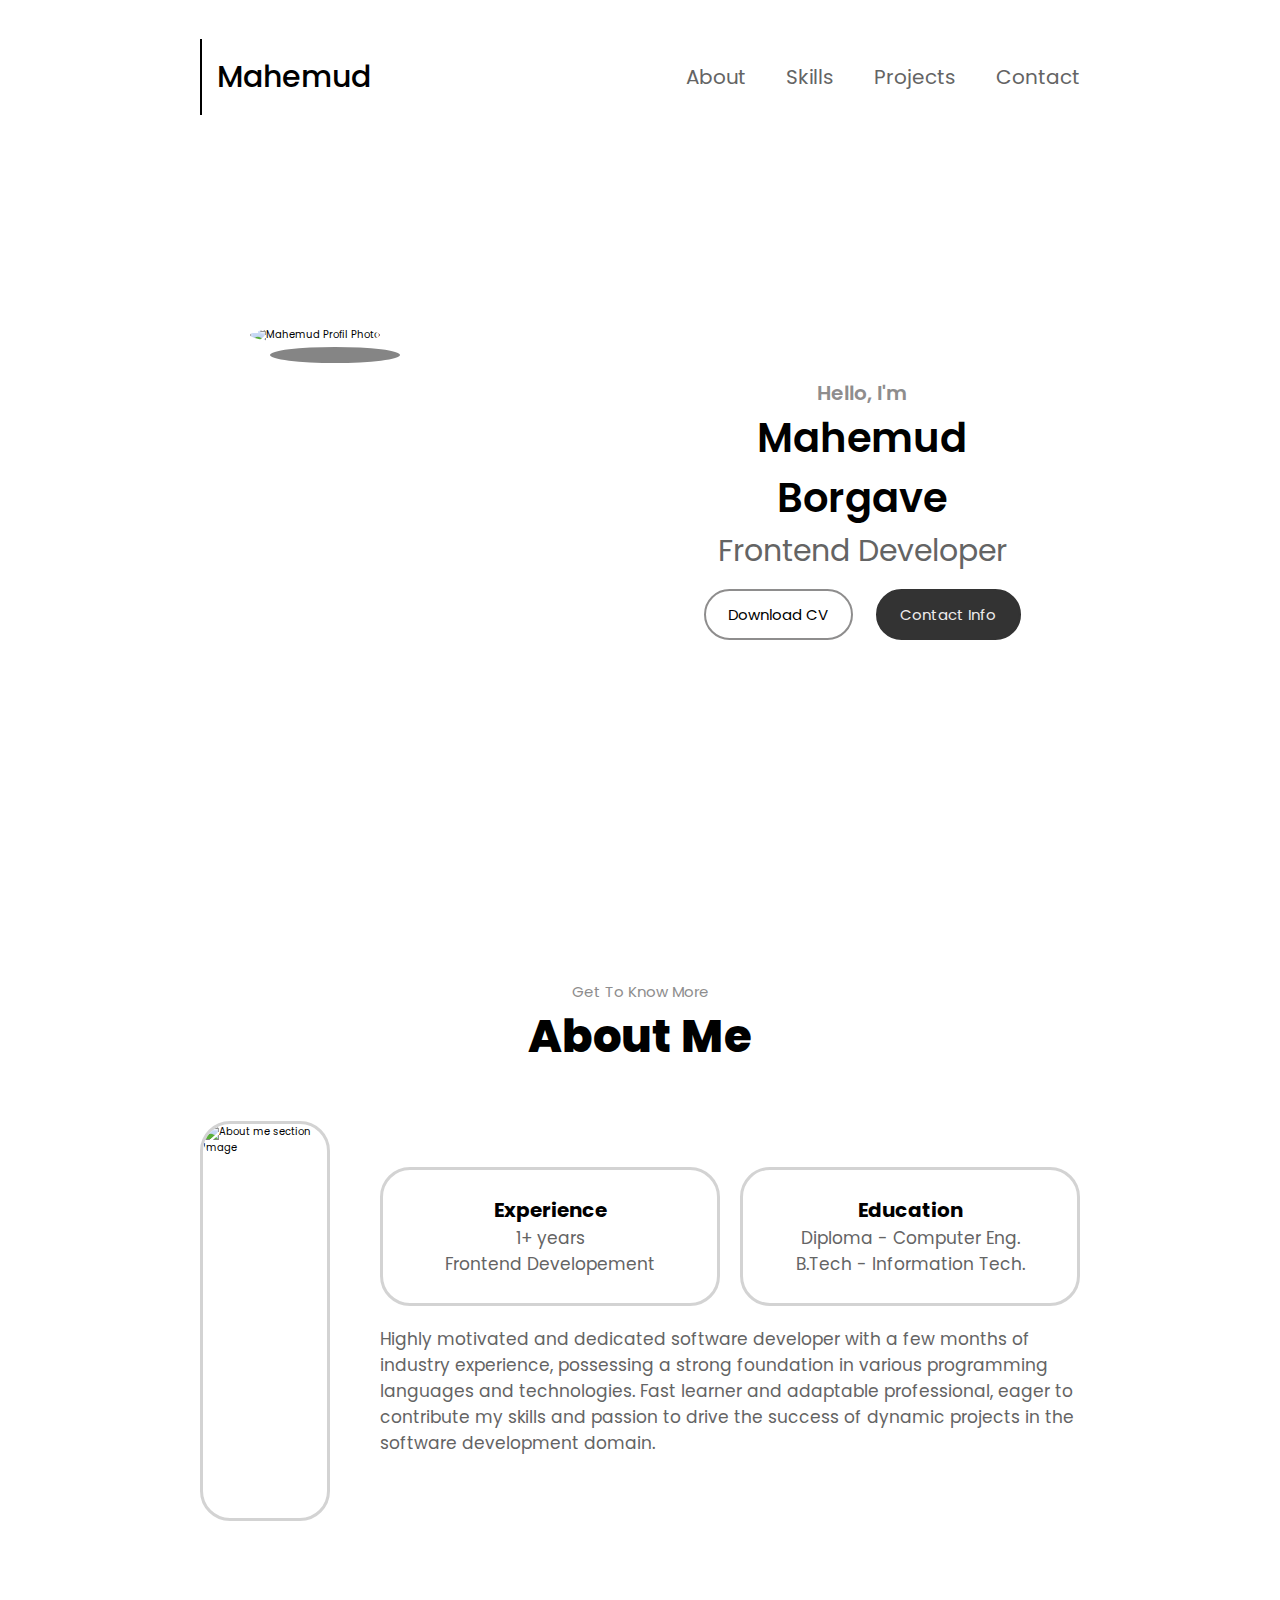
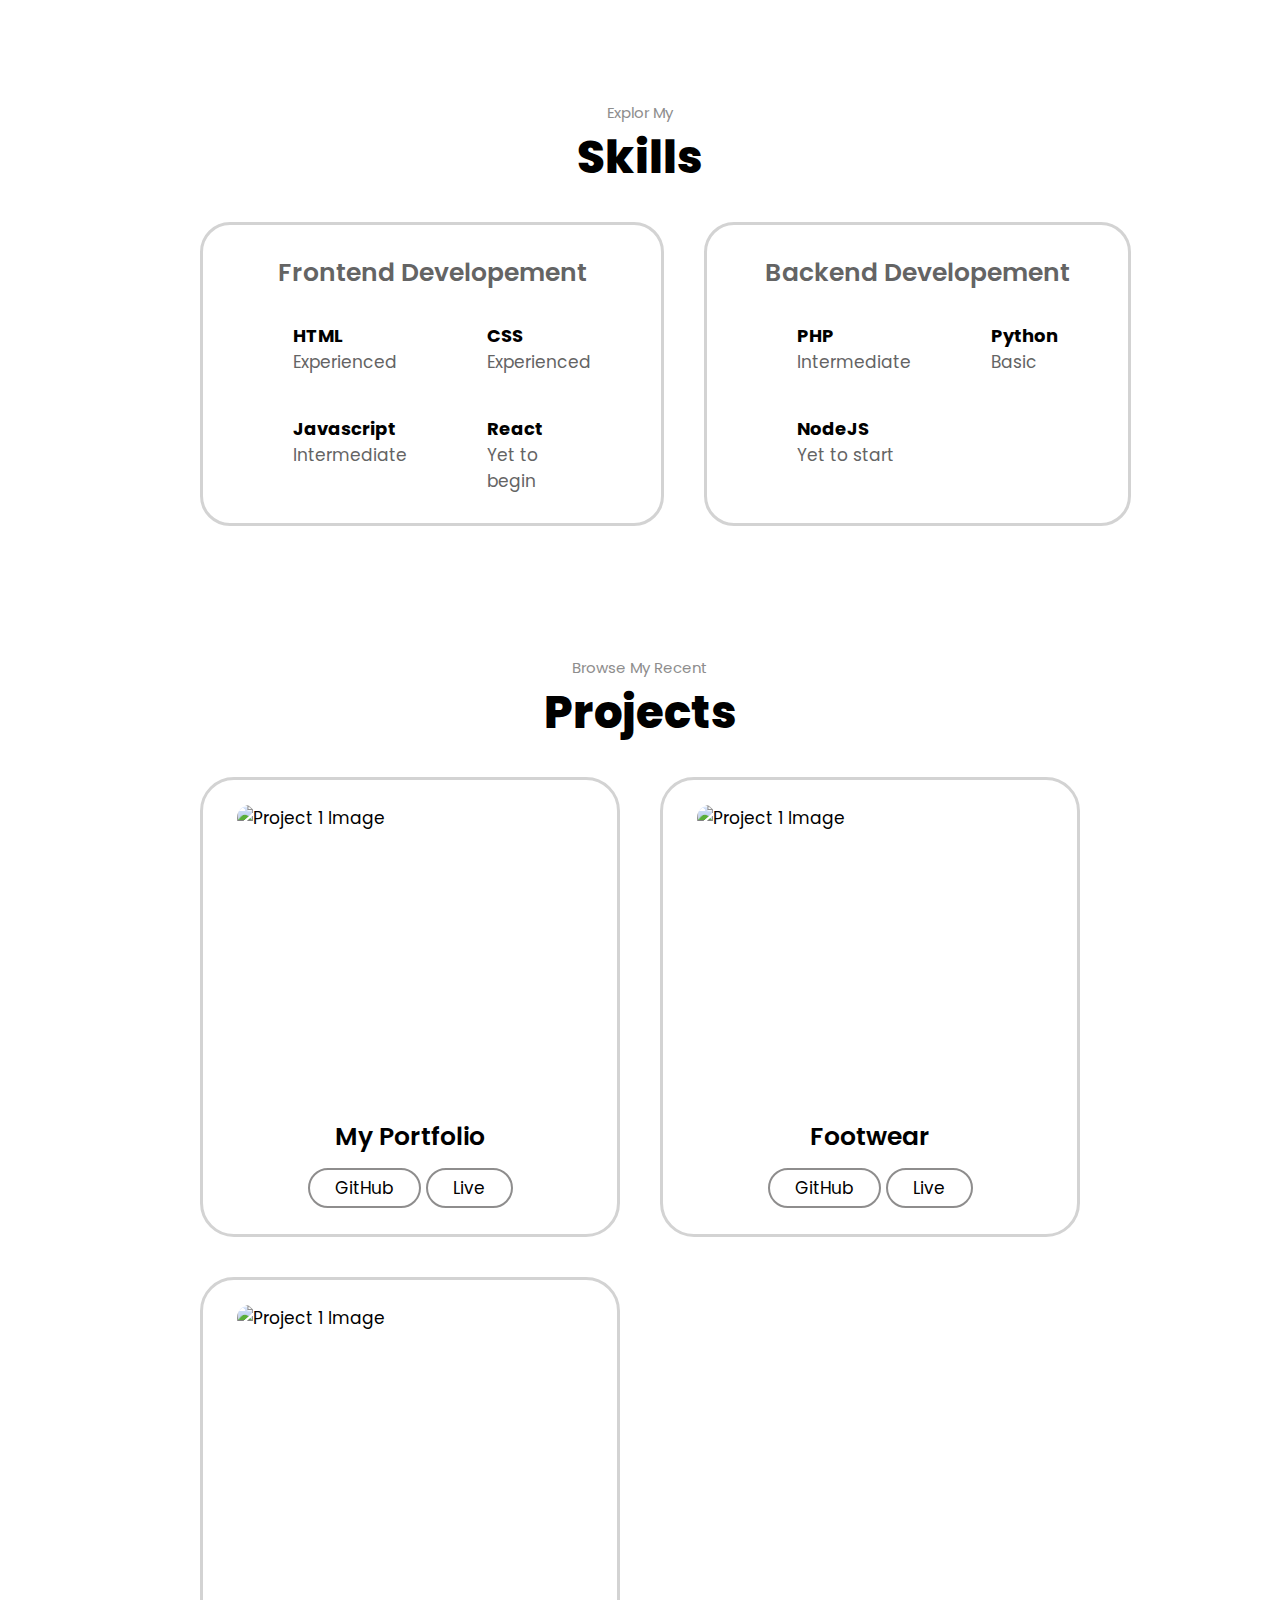
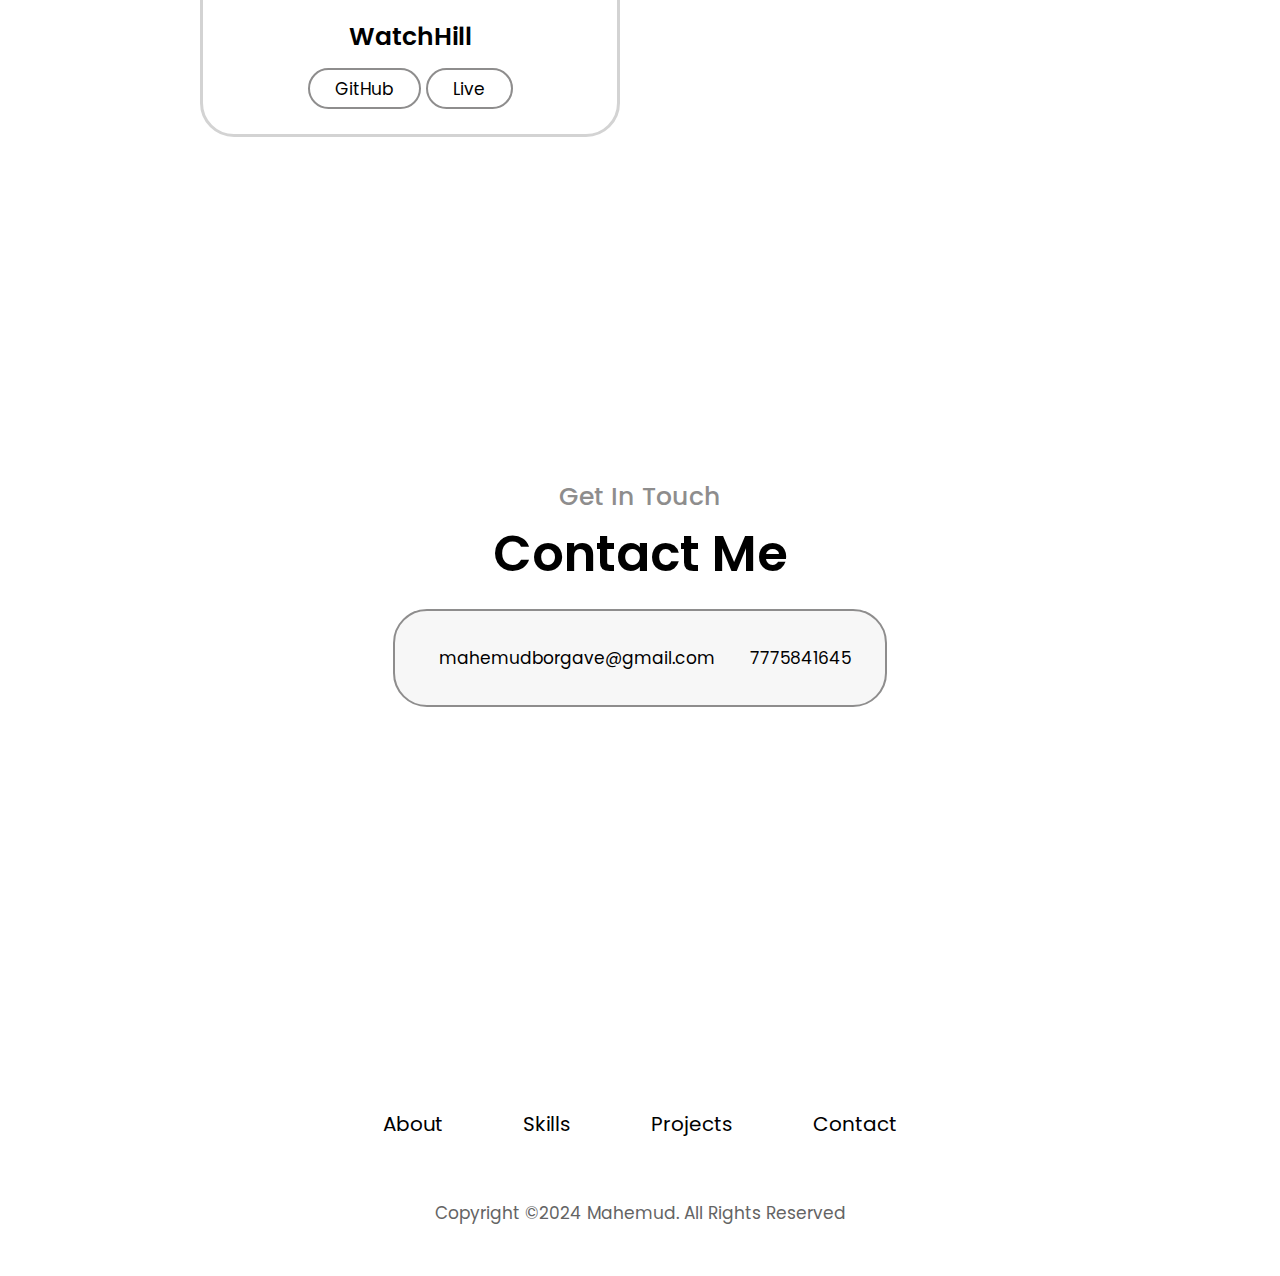
==== index.html @ 44d4c7d7 "Done the work on hover effect for the about section buttons" ====
<!DOCTYPE html>
<html lang="en">
<head>
    <meta charset="UTF-8">
    <meta name="viewport" content="width=device-width, initial-scale=1.0">
    <title>Md Portfolio</title>
    <link rel="stylesheet" href="./style.css">
    <link rel="stylesheet" href="https://cdnjs.cloudflare.com/ajax/libs/font-awesome/6.4.0/css/all.min.css" integrity="sha512-iecdLmaskl7CVkqkXNQ/ZH/XLlvWZOJyj7Yy7tcenmpD1ypASozpmT/E0iPtmFIB46ZmdtAc9eNBvH0H/ZpiBw==" crossorigin="anonymous" referrerpolicy="no-referrer" />
</head>
<body>
    <div class="header">
        <div>
            <p>Mahemud</p>
        </div>
        <ul>
            <a href="#aboutme"><li>About</li></a>
            <a href="#skill-section"><li>Skills</li></a>
            <a href="#project-section"><li>Projects</li></a>
            <a href="#contact-section"><li>Contact</li></a>
        </ul>
    </div>
    <div  id="about">
        <div class="profile-photo">
            <img src="./assets/profile-pic.png" alt="Mahemud Profil Photo">
        </div>
        <div class="about-info">
            <p>Hello, I'm</p>
            <p>Mahemud Borgave</p>
            <p>Frontend Developer</p>
            <div class="about-buttons">
                <a href="">Download CV</a>
                <a href="#contact-section">Contact Info</a>
            </div>
            <div class="social-media-links">
                <a href="https://www.linkedin.com/in/mahemud-borgave-b01762231/"><i class="fa-brands fa-linkedin"></i></a>
                <a href="https://github.com/mahemudborgave"><i class="fa-brands fa-github"></i></a>
                <a href="https://www.instagram.com/95_mahemud/"><i class="fa-brands fa-instagram"></i></a>
            </div>
        </div>
    </div>

    <div id="aboutme">
        <div class="wrapper-heading">
            <p class="small-heading">Get to know more</p>
            <p class="main-heading">About me</p>
        </div>
        <div class="wrapper-aboutme-content">
            <div class="aboutme-image">
                <img src="./assets/experience_image.jpeg" alt="About me section Image">
            </div>
            <div class="aboutme-content">
                <div class="exp-edu-box">
                    <div class="exp exp-box">
                        <p style="font-size: 2rem;font-weight: bold;color: black;">Experience</p>
                        <p>1+ years</p>
                        <p>Frontend Developement</p>
                    </div>
                    <div class="edu exp-box">
                        <p style="font-size: 2rem;font-weight: bold;color: black;">Education</p>
                        <p>Diploma - Computer Eng.</p>
                        <p>B.Tech - Information Tech.</p>
                    </div>
                </div>
                <p class="aboutme-description">Highly motivated and dedicated software developer with a few months of industry experience, possessing a strong foundation in various programming languages and technologies. Fast learner and adaptable professional, eager to contribute my skills and passion to drive the success of dynamic projects in the software development domain.</p>
            </div>
        </div>
    </div>

    <div id="skill-section">
        <div class="wrapper-heading">
            <p class="small-heading">Explor my</p>
            <p class="main-heading">Skills</p>
        </div>
        <div class="skill-sectors">
            <div class="frontend sector">
                <p class="sector-heading">Frontend Developement</p>
                <div class="skills">
                    <div class="skill">
                        <i class="fa-solid fa-fire"></i>
                        <div class="skill-text">
                            <p class="sk1">HTML</p>
                            <p class="sk2">Experienced</p>
                        </div>
                    </div>
                    <div class="skill">
                        <div class="skill">
                            <i class="fa-solid fa-fire"></i>
                            <div class="skill-text">
                                <p class="sk1">CSS</p>
                                <p class="sk2">Experienced</p>
                            </div>
                        </div>
                    </div>
                    <div class="skill">
                        <div class="skill">
                            <i class="fa-solid fa-fire"></i>
                            <div class="skill-text">
                                <p class="sk1">Javascript</p>
                                <p class="sk2">Intermediate</p>
                            </div>
                        </div>
                    </div>
                    <div class="skill">
                        <div class="skill">
                            <i class="fa-solid fa-fire"></i>
                            <div class="skill-text">
                                <p class="sk1">React</p>
                                <p class="sk2">Yet to begin</p>
                            </div>
                        </div>
                    </div>
                </div>
            </div>
            <div class="backend sector">
                <p class="sector-heading">Backend Developement</p>
                <div class="skills">
                    <div class="skill">
                        <i class="fa-solid fa-fire"></i>
                        <div class="skill-text">
                            <p class="sk1">PHP</p>
                            <p class="sk2">Intermediate</p>
                        </div>
                    </div>
                    <div class="skill">
                        <div class="skill">
                            <i class="fa-solid fa-fire"></i>
                            <div class="skill-text">
                                <p class="sk1">Python</p>
                                <p class="sk2">Basic</p>
                            </div>
                        </div>
                    </div>
                    <div class="skill">
                        <div class="skill">
                            <i class="fa-solid fa-fire"></i>
                            <div class="skill-text">
                                <p class="sk1">NodeJS</p>
                                <p class="sk2">Yet to start</p>
                            </div>
                        </div>
                    </div>
                </div>
            </div>
        </div>
    </div>

    <div id="project-section">
        <div class="wrapper-heading">
            <p class="small-heading">Browse my recent</p>
            <p class="main-heading">Projects</p>
        </div>
        <div class="projects">
            <div class="project">
                <div class="project-img">
                    <img src="./assets/project-img-1.png" alt="Project 1 Image">
                </div>
                <p>My Portfolio</p>
                <div class="ref-links">
                    <a href="">GitHub</a>
                    <a href="">Live</a>
                </div>
            </div>
            <div class="project">
                <div class="project-img">
                    <img src="./assets/project-img-2.jpeg" alt="Project 1 Image">
                </div>
                <p>Footwear</p>
                <div class="ref-links">
                    <a href="">GitHub</a>
                    <a href="">Live</a>
                </div>
            </div>
            <div class="project">
                <div class="project-img">
                    <img src="./assets/project-img-3.jpeg" alt="Project 1 Image">
                </div>
                <p>WatchHill</p>
                <div class="ref-links">
                    <a href="">GitHub</a>
                    <a href="">Live</a>
                </div>
            </div>
        </div>
    </div>

    <div id="contact-section">
        <p class="cont-line1">Get In Touch</p>
        <p class="cont-line2">Contact Me</p>
        <div class="cont-src">
            <div class="src cemail">
                <i class="fa-solid fa-envelope"></i>
                <p>mahemudborgave@gmail.com</p>
            </div>
            <div class="src cphone">
                <i class="fa-solid fa-phone"></i>                
                <p>7775841645</p>
            </div>
        </div>
    </div>

    <footer>
        <div class="bot-nav">
            <div class="header">
                <ul>
                    <a href="#aboutme"><li>About</li></a>
                    <a href="#skill-section"><li>Skills</li></a>
                    <a href="#project-section"><li>Projects</li></a>
                    <a href="#contact-section"><li>Contact</li></a>
                </ul>
            </div>
        </div>
        <p>Copyright &copy;2024 Mahemud. All Rights Reserved</p>
    </footer>

    <script src="./index.js"></script>
</body>
</html>
---- style.css ----
@import url('https://fonts.googleapis.com/css2?family=Noto+Sans:wght@100;200;300;400;500&family=Poppins:wght@300;400;500;600;700&display=swap');


* {
    padding: 0;
    margin: 0;
    box-sizing: border-box;
    font-family: 'Poppins', sans-serif;
}

:root {
    --fgray: #d3d3d3;
    --gray: #8e8d8d;
    --dgray: #646464;
}
html {
    font-size: 62.5%;
    scroll-behavior: smooth;
}
body{
    padding: 0 200px;
}
.header {
    height: 17vh;
    /* border: 5px solid red; */
    display: flex;
    justify-content: space-between;
    align-items: center;
}
.header p {
    font-size: 3rem;
    font-weight: 500;
    padding: .5em;
    border-left: 2px solid black;   
    /* border-top: 2px solid black; */
    /* border-radius: 50%;     */
}
.header ul {
    font-size: 2rem;
    display: flex;
    list-style-type: none;
}
.header ul a {
    margin-left: 2em;
    text-decoration: none;
    color: var(--dgray);
}
.header ul a:hover {
    color: rgb(0, 0, 0);
    text-decoration: underline;
    text-underline-offset: 10px;
}


#about {
    height: 83vh;
    /* border: 5px solid blue; */
    display: flex;
    justify-content: center;
    align-items: center;    
}
#about .profile-photo {
    height: 500px;
    width: 500px;
    padding: 50px;
}
#about .profile-photo img {
    width: 100%;
    height: 100%;
    object-fit: cover;
    border-radius: 50%;
    box-shadow: 20px 20px rgb(133, 133, 133);
    transition: all .4s ease-in-out;
}
#about .profile-photo img:hover {
    box-shadow: -90px 40px rgb(133, 133, 133), -40px -50px rgb(56, 56, 56);
}
#about .about-info {
    /* border: 5px solid green; */
    text-align: center;
    padding: 50px;
}
#about .about-info p:first-child {
    font-size: 2rem;
    font-weight: 600;
    color: var(--gray);
}
#about .about-info p:nth-child(2) {
    font-size: 4rem;
    font-weight: 600;
}
#about .about-info p:nth-child(3) {
    font-size: 3rem;
    font-weight: 400;
    color: var(--dgray);
    margin-bottom: 15px;
}
#about .about-info .about-buttons a:first-child {
    display: inline-block;
    font-size: 1.5rem;
    text-decoration: none;
    color: black;
    border: 2px solid var(--gray);
    padding: .8em 1.5em;
    border-radius: 30px;
    margin-right: 20px;
    transition: all .1s ease-in;
}
#about .about-info .about-buttons a:first-child:hover {
    border-color: black;
    transform: scale(1.02);
}
#about .about-info .about-buttons a:nth-child(2) {
    display: inline-block;
    font-size: 1.5rem;
    text-decoration: none;
    color: rgb(238, 236, 236);
    border: 2px solid rgb(51, 51, 51);
    background-color: rgb(51, 51, 51);
    padding: .8em 1.5em;
    border-radius: 30px;
    transition: all .2s ease-in;
}
#about .about-info .about-buttons a:nth-child(2):hover {
    /* background-color: rgb(68, 68, 68); */
    transform: scale(1.02);
}
#about .about-info .about-buttons {
    margin-bottom: 20px;
}
.social-media-links a i {
    display: inline-block;
    font-size: 3rem;
    text-decoration: none;
    color: black;
    margin: 0 10px;
    transition: all .2s ease-in;
}
.social-media-links a i:hover {
    transform: scale(1.1);
}


/* aboutme Section */

#aboutme {
    /* border: 5px solid blue ; */
    padding: 50px 0;
}
.wrapper-heading {
    /* border: 5px solid red; */
    text-align: center;
    text-transform: capitalize;
    padding: 30px 0;
}
.wrapper-heading .small-heading {
    font-size: 1.5rem;
    color: var(--gray);
}
.wrapper-heading .main-heading {
    font-size: 4.5rem;
    font-weight: 800;
}
.wrapper-aboutme-content {
    /* border: 5px solid green; */
    display: flex;
    justify-content: space-between;
    padding: 0 0 50px;
    margin-top: 20px;
}
.wrapper-aboutme-content .aboutme-image {
    border: 3px solid var(--fgray);
    border-radius: 30px;
    width: 400px;
    height: 400px;
    margin-right: 50px;
    overflow: hidden;
}
.wrapper-aboutme-content .aboutme-image img {
    border-radius: 30px;
    width: 100%;
    height: 100%;
    object-fit: cover;
    transition: all .2s ease-in-out;
}
.wrapper-aboutme-content .aboutme-image:hover img {
    transform: scale(1.05);
}
.wrapper-aboutme-content .aboutme-content {
    /* border: 5px solid blue; */
    flex-grow: 1;
    text-align: center;
    display: flex;
    flex-direction: column;
    justify-content: center;
}
.wrapper-aboutme-content .aboutme-content .exp-edu-box {
    /* border: 5px solid blue; */
    display: flex;
    justify-content: space-between;
    align-items: center;
}
.wrapper-aboutme-content .aboutme-content .exp-box {
    font-size: 1.7rem;
    border: 3px solid var(--fgray);
    width: 340px;
    padding: 1.5em 0;
    border-radius: 30px;
    color: var(--dgray);
    transition: all .2s ease-in-out;
}
.wrapper-aboutme-content .aboutme-content .exp-box:hover {
    transform: translateY(-10px);
}
.wrapper-aboutme-content .aboutme-content .aboutme-description {
    width: 700px;
    /* border: 5px solid red; */
    padding: 20px 0;
    font-size: 1.7rem;
    color: var(--dgray);
    text-align: left;
}



/* Experience Section */


#skill-section {
    /* border: 5px solid green; */
    padding: 50px 0;
}
.skill-sectors {
    display: grid;
    grid-template-columns: repeat(2, 1fr);
    gap: 40px;
}
.skill-sectors .sector {
    border: 3px solid var(--fgray);
    border-radius: 30px;
    font-size: 1.7rem;
    padding: 1.7em 0;
    transition: all .2s ease-in-out;
}
.skill-sectors .sector:hover {
    transform: scale(1.05);
}
.skill-sectors .sector .sector-heading {
    text-align: center;
    color: var(--dgray);
    font-size: 2.5rem;
    font-weight: 600;
    margin-bottom: 30px;
}
.skill-sectors .sector .skills {
    /* border: 5px solid red; */
    display: grid;
    grid-template-columns: repeat(2,1fr);
    gap: 40px 60px;
    font-size: 1.7rem;
    padding: 0 70px;
}
.skill-sectors .sector .skills .skill {
    /* border: 5px solid blue; */
    display: flex;
}
.skill-sectors .sector .skills .skill i {
    font-size: 2.2rem;
    padding-top: 5px;
    margin-right: 20px;
}
.skill-sectors .sector .skills .skill .skill-text .sk1 {
    font-size: 1.8rem;
    font-weight: 700;
} 
.skill-sectors .sector .skills .skill .skill-text .sk2 {
    color: var(--dgray);
} 

/* Projects */

#project-section {
    padding: 50px 0;
}
.projects {
    /* border: 5px solid red; */
    display: grid;
    grid-template-columns: repeat(auto-fit, minmax(300px, 1fr));
    gap: 40px;
}
.projects .project {
    font-size: 1.7rem;
    border: 3px solid var(--fgray); 
    border-radius: 2em;
    padding: 1.5em 2em;
    transition: all .2s ease-in-out;
}
.projects .project:hover {
    box-shadow: 10px 10px rgb(70, 70, 70);
}
.projects .project .project-img {
    width: 100%;
    height: 300px;
}
.projects .project .project-img img {
    width: 100%;
    height: 100%;
    border-radius: 2em;
    object-fit: cover;
}
.projects .project p {
    /* border: 1px solid red; */
    font-size: 2.5rem;
    font-weight: 600;
    text-align: center;
    padding: .5em;
}
.projects .project .ref-links {
    text-align: center;
}
.projects .project .ref-links a {
    text-decoration: none;
    color: black;
    display: inline-block;
    border: 2px solid var(--gray); 
    padding: .3em 1.5em;
    border-radius: 1.2em;
    transition: all .3s ease-in-out;
}
.projects .project .ref-links a:hover {
    background-color: rgb(67, 67, 67);
    border-color: rgb(67, 67, 67);
    color: white;
}

/* Contact Section */

#contact-section {
    font-size: 1.7rem;
    /* border: 5px solid red; */
    height: 90vh;
    display: flex;
    flex-direction: column;
    justify-content: center;
    align-items: center;
}
.cont-line1 {
    font-size: 2.5rem;
    color: var(--gray);
    font-weight: 500;
}
.cont-line2 {
    font-size: 5rem;
    color: black;
    font-weight: 600;
}
.cont-src {
    margin-top: 1em;
    border-radius: 2em;
    border: 2px solid var(--gray);
    padding: 2em 2em;
    background-color: #f7f7f7;
    transition: all .4s ease-in-out;
}
#contact-section:hover .cont-src {
    transform: scale(1.05);
}
.cont-src > * {
    display: inline-block;
}
.cont-src > :first-child {
    margin-right: 20px;
}
.src i {
    padding: 5px;
}
.src p {
    display: inline-block;
    font-weight: 400;
}


/* footer */

footer {
    font-size: 1.7rem;
    padding: 50px 0;
}
footer .header {
    justify-content: center;
}
footer .header ul a {
    font-weight: 3rem;
    margin: 0 2em;
    color: black;
}
footer p {
    text-align: center;
    color: var(--dgray);
}
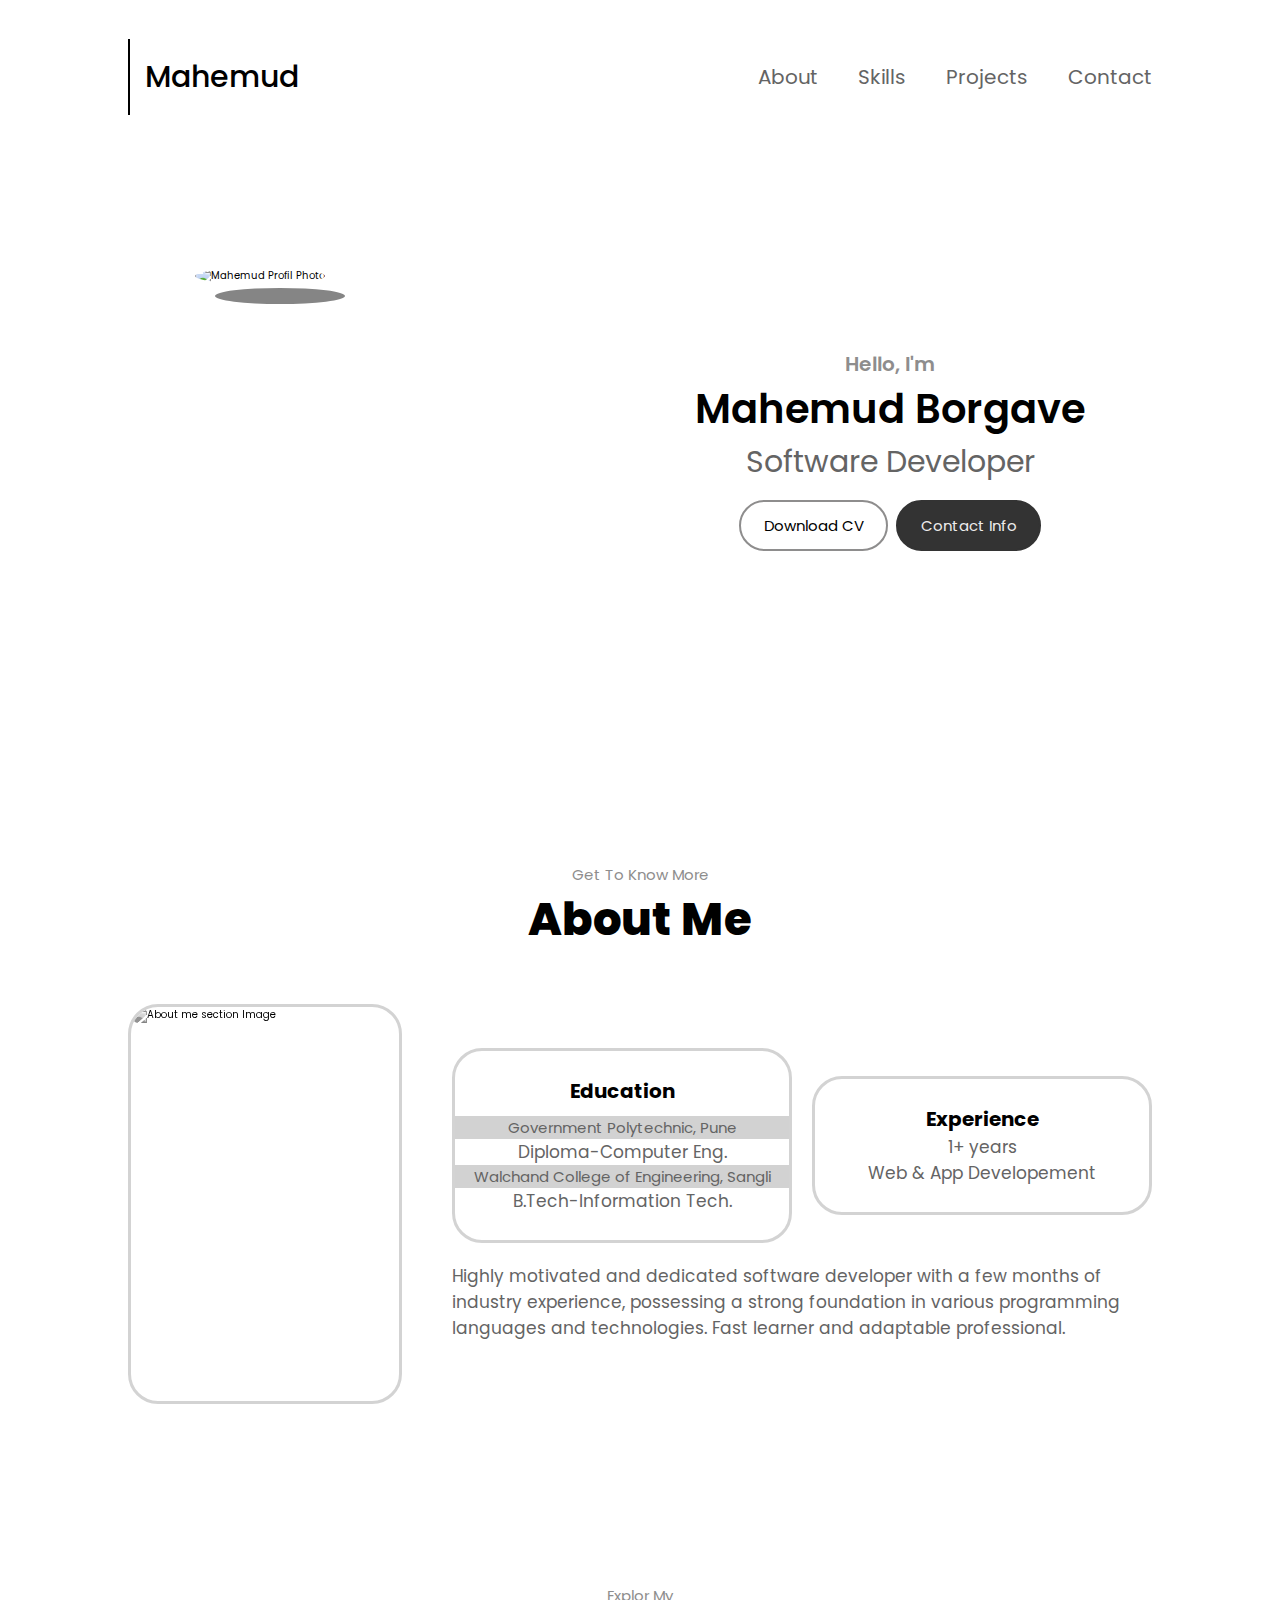
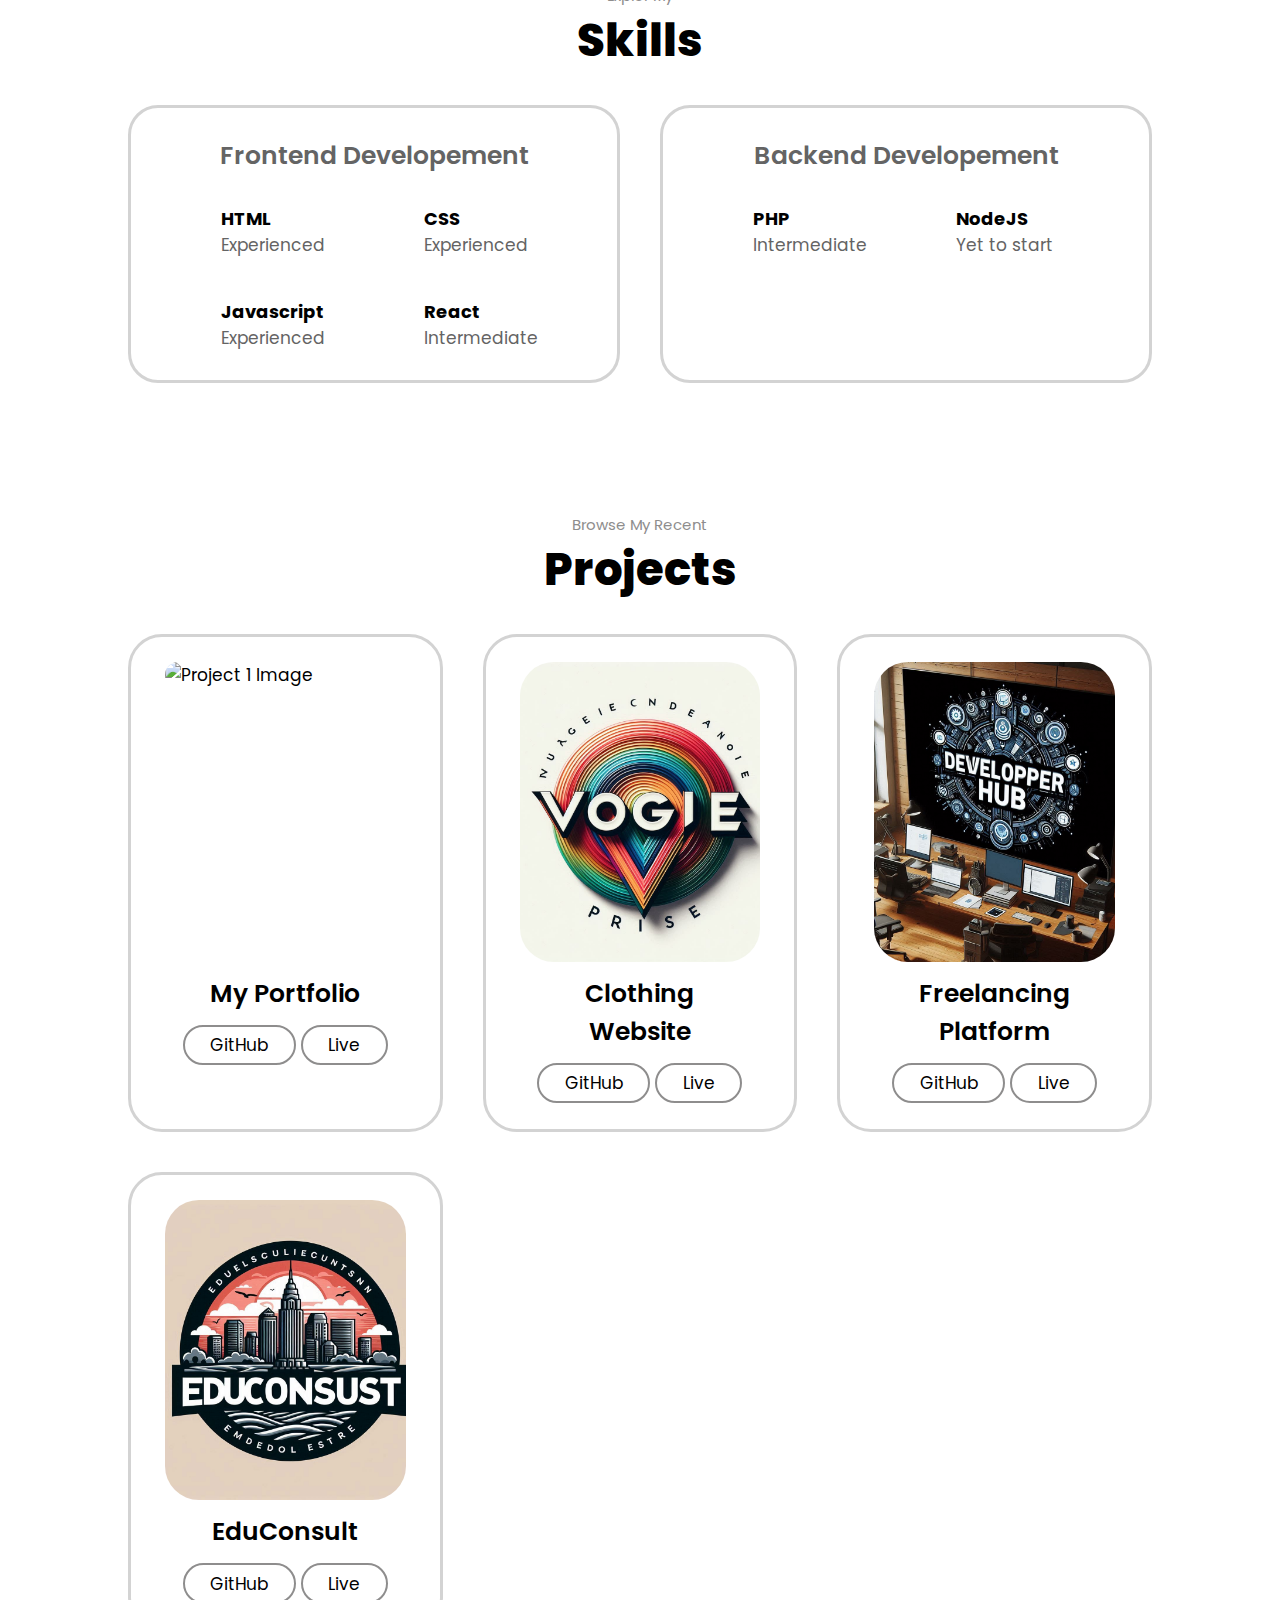
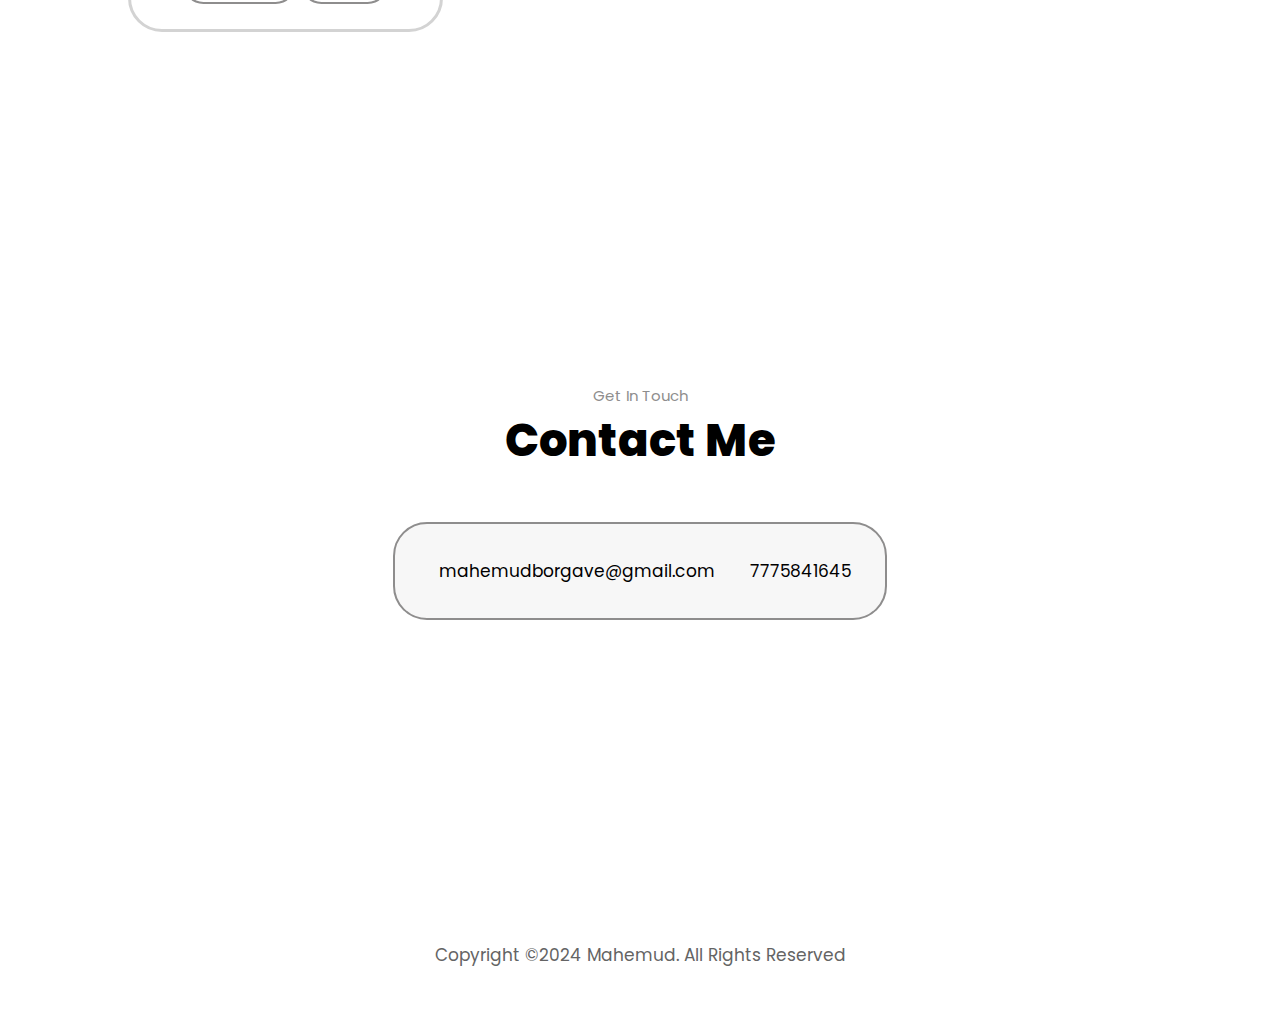
==== commit e61c7e73: "Updates within project and few in education section" ====
--- a/index.html
+++ b/index.html
@@ -1,40 +1,60 @@
 <!DOCTYPE html>
 <html lang="en">
+
 <head>
     <meta charset="UTF-8">
     <meta name="viewport" content="width=device-width, initial-scale=1.0">
     <title>Md Portfolio</title>
     <link rel="stylesheet" href="./style.css">
-    <link rel="stylesheet" href="https://cdnjs.cloudflare.com/ajax/libs/font-awesome/6.4.0/css/all.min.css" integrity="sha512-iecdLmaskl7CVkqkXNQ/ZH/XLlvWZOJyj7Yy7tcenmpD1ypASozpmT/E0iPtmFIB46ZmdtAc9eNBvH0H/ZpiBw==" crossorigin="anonymous" referrerpolicy="no-referrer" />
+    <link rel="stylesheet" href="https://cdnjs.cloudflare.com/ajax/libs/font-awesome/6.4.0/css/all.min.css"
+        integrity="sha512-iecdLmaskl7CVkqkXNQ/ZH/XLlvWZOJyj7Yy7tcenmpD1ypASozpmT/E0iPtmFIB46ZmdtAc9eNBvH0H/ZpiBw=="
+        crossorigin="anonymous" referrerpolicy="no-referrer" />
 </head>
+
 <body>
     <div class="header">
         <div>
             <p>Mahemud</p>
         </div>
-        <ul>
-            <a href="#aboutme"><li>About</li></a>
-            <a href="#skill-section"><li>Skills</li></a>
-            <a href="#project-section"><li>Projects</li></a>
-            <a href="#contact-section"><li>Contact</li></a>
+        <ul class="nav-links">
+            <a href="#aboutme">
+                <li>About</li>
+            </a>
+            <a href="#skill-section">
+                <li>Skills</li>
+            </a>
+            <a href="#project-section">
+                <li>Projects</li>
+            </a>
+            <a href="#contact-section">
+                <li>Contact</li>
+            </a>
         </ul>
-    </div>
-    <div  id="about">
+        <div class="hamb">
+            <span></span>
+            <span></span>
+            <span></span>
+        </div>
+    </div>
+
+    <div id="about">
         <div class="profile-photo">
             <img src="./assets/profile-pic.png" alt="Mahemud Profil Photo">
         </div>
         <div class="about-info">
             <p>Hello, I'm</p>
             <p>Mahemud Borgave</p>
-            <p>Frontend Developer</p>
+            <p>Software Developer</p>
             <div class="about-buttons">
-                <a href="">Download CV</a>
+                <a target="_blank" href="./assets/Mahemud_Borgave_IT_CV.pdf">Download CV</a>
                 <a href="#contact-section">Contact Info</a>
             </div>
             <div class="social-media-links">
-                <a href="https://www.linkedin.com/in/mahemud-borgave-b01762231/"><i class="fa-brands fa-linkedin"></i></a>
-                <a href="https://github.com/mahemudborgave"><i class="fa-brands fa-github"></i></a>
-                <a href="https://www.instagram.com/95_mahemud/"><i class="fa-brands fa-instagram"></i></a>
+                <a target="_blank" href="https://www.linkedin.com/in/mahemud-borgave-b01762231/"><i
+                        class="fa-brands fa-linkedin"></i></a>
+                <a target="_blank" href="https://github.com/mahemudborgave"><i class="fa-brands fa-github"></i></a>
+                <a target="_blank" href="https://www.instagram.com/95_mahemud/"><i class="fa-brands fa-instagram"></i></a>
+                <a target="_blank" href="https://x.com/Mahemud_009"><i class="fa-brands fa-twitter"></i></a>
             </div>
         </div>
     </div>
@@ -50,18 +70,24 @@
             </div>
             <div class="aboutme-content">
                 <div class="exp-edu-box">
+                    <div class="edu exp-box">
+                        <i class="fa-solid fa-graduation-cap"></i>
+                        <p style="font-size: 2rem;font-weight: bold;color: black; margin-bottom: .5em;">Education</p>
+                        <p style="font-size: 1.5rem; background-color: rgb(210, 210, 210);">Government Polytechnic, Pune</p>
+                        <p>Diploma-Computer Eng.</p>
+                        <p style="font-size: 1.5rem; background-color: rgb(210, 210, 210);">Walchand College of Engineering, Sangli</p>
+                        <p>B.Tech-Information Tech.</p>
+                    </div>
                     <div class="exp exp-box">
+                        <i class="fa-solid fa-pen-nib"></i>
                         <p style="font-size: 2rem;font-weight: bold;color: black;">Experience</p>
                         <p>1+ years</p>
-                        <p>Frontend Developement</p>
-                    </div>
-                    <div class="edu exp-box">
-                        <p style="font-size: 2rem;font-weight: bold;color: black;">Education</p>
-                        <p>Diploma - Computer Eng.</p>
-                        <p>B.Tech - Information Tech.</p>
-                    </div>
-                </div>
-                <p class="aboutme-description">Highly motivated and dedicated software developer with a few months of industry experience, possessing a strong foundation in various programming languages and technologies. Fast learner and adaptable professional, eager to contribute my skills and passion to drive the success of dynamic projects in the software development domain.</p>
+                        <p>Web & App Developement</p>
+                    </div>
+                </div>
+                <p class="aboutme-description">Highly motivated and dedicated software developer with a few months of
+                    industry experience, possessing a strong foundation in various programming languages and
+                    technologies. Fast learner and adaptable professional.</p>
             </div>
         </div>
     </div>
@@ -96,16 +122,16 @@
                             <i class="fa-solid fa-fire"></i>
                             <div class="skill-text">
                                 <p class="sk1">Javascript</p>
+                                <p class="sk2">Experienced</p>
+                            </div>
+                        </div>
+                    </div>
+                    <div class="skill">
+                        <div class="skill">
+                            <i class="fa-solid fa-fire"></i>
+                            <div class="skill-text">
+                                <p class="sk1">React</p>
                                 <p class="sk2">Intermediate</p>
-                            </div>
-                        </div>
-                    </div>
-                    <div class="skill">
-                        <div class="skill">
-                            <i class="fa-solid fa-fire"></i>
-                            <div class="skill-text">
-                                <p class="sk1">React</p>
-                                <p class="sk2">Yet to begin</p>
                             </div>
                         </div>
                     </div>
@@ -125,15 +151,6 @@
                         <div class="skill">
                             <i class="fa-solid fa-fire"></i>
                             <div class="skill-text">
-                                <p class="sk1">Python</p>
-                                <p class="sk2">Basic</p>
-                            </div>
-                        </div>
-                    </div>
-                    <div class="skill">
-                        <div class="skill">
-                            <i class="fa-solid fa-fire"></i>
-                            <div class="skill-text">
                                 <p class="sk1">NodeJS</p>
                                 <p class="sk2">Yet to start</p>
                             </div>
@@ -156,43 +173,55 @@
                 </div>
                 <p>My Portfolio</p>
                 <div class="ref-links">
-                    <a href="">GitHub</a>
-                    <a href="">Live</a>
-                </div>
-            </div>
-            <div class="project">
-                <div class="project-img">
-                    <img src="./assets/project-img-2.jpeg" alt="Project 1 Image">
-                </div>
-                <p>Footwear</p>
-                <div class="ref-links">
-                    <a href="">GitHub</a>
-                    <a href="">Live</a>
-                </div>
-            </div>
-            <div class="project">
-                <div class="project-img">
-                    <img src="./assets/project-img-3.jpeg" alt="Project 1 Image">
-                </div>
-                <p>WatchHill</p>
-                <div class="ref-links">
-                    <a href="">GitHub</a>
-                    <a href="">Live</a>
+                    <a target="_blank" href="https://github.com/mahemudborgave/md-blacknwhite-portfolio/tree/master">GitHub</a>
+                    <a target="_blank" href="https://mahemud.netlify.app/">Live</a>
+                </div>
+            </div>
+            <div class="project">
+                <div class="project-img">
+                    <img src="./assets/Vogue Prism name with colorful.png" alt="Project 2 Image">
+                </div>
+                <p>Clothing Website</p>
+                <div class="ref-links">
+                    <a target="_blank" href="https://github.com/sandeshshinde30/Vogue-Prism">GitHub</a>
+                    <a target="_blank" href="https://vogue-prism.vercel.app/">Live</a>
+                </div>
+            </div>
+            <div class="project">
+                <div class="project-img">
+                    <img src="./assets/developerhub log.png" alt="Project 3 Image">
+                </div>
+                <p>Freelancing Platform</p>
+                <div class="ref-links">
+                    <a target="_blank" href="https://github.com/mahemudborgave/DeveloperHub">GitHub</a>
+                    <a target="_blank" href="./not-active.html">Live</a>
+                </div>
+            </div>
+            <div class="project">
+                <div class="project-img">
+                    <img src="./assets/educonsult.png" alt="Project 4 Image">
+                </div>
+                <p>EduConsult</p>
+                <div class="ref-links">
+                    <a target="_blank" href="https://github.com/sandeshshinde30/EliteCoders">GitHub</a>
+                    <a target="_blank" href="./not-active.html">Live</a>
                 </div>
             </div>
         </div>
     </div>
 
     <div id="contact-section">
-        <p class="cont-line1">Get In Touch</p>
-        <p class="cont-line2">Contact Me</p>
+        <div class="wrapper-heading">
+            <p class="small-heading">Get In Touch</p>
+            <p class="main-heading">Contact Me</p>
+        </div>
         <div class="cont-src">
             <div class="src cemail">
                 <i class="fa-solid fa-envelope"></i>
                 <p>mahemudborgave@gmail.com</p>
             </div>
             <div class="src cphone">
-                <i class="fa-solid fa-phone"></i>                
+                <i class="fa-solid fa-phone"></i>
                 <p>7775841645</p>
             </div>
         </div>
@@ -200,18 +229,27 @@
 
     <footer>
         <div class="bot-nav">
-            <div class="header">
+            <!-- <div class="header">
                 <ul>
-                    <a href="#aboutme"><li>About</li></a>
-                    <a href="#skill-section"><li>Skills</li></a>
-                    <a href="#project-section"><li>Projects</li></a>
-                    <a href="#contact-section"><li>Contact</li></a>
+                    <a href="#aboutme">
+                        <li>About</li>
+                    </a>
+                    <a href="#skill-section">
+                        <li>Skills</li>
+                    </a>
+                    <a href="#project-section">
+                        <li>Projects</li>
+                    </a>
+                    <a href="#contact-section">
+                        <li>Contact</li>
+                    </a>
                 </ul>
             </div>
-        </div>
-        <p>Copyright &copy;2024 Mahemud. All Rights Reserved</p>
+        </div> -->
+            <p>Copyright &copy;2024 Mahemud. All Rights Reserved</p>
     </footer>
 
-    <script src="./index.js"></script>
+    <script src="index.js"></script>
 </body>
+
 </html>--- a/style.css
+++ b/style.css
@@ -13,13 +13,16 @@
     --gray: #8e8d8d;
     --dgray: #646464;
 }
+
 html {
     font-size: 62.5%;
     scroll-behavior: smooth;
 }
-body{
-    padding: 0 200px;
-}
+
+body {
+    padding: 0 10%;
+}
+
 .header {
     height: 17vh;
     /* border: 5px solid red; */
@@ -27,74 +30,106 @@
     justify-content: space-between;
     align-items: center;
 }
+
 .header p {
     font-size: 3rem;
     font-weight: 500;
     padding: .5em;
-    border-left: 2px solid black;   
+    border-left: 2px solid black;
     /* border-top: 2px solid black; */
     /* border-radius: 50%;     */
 }
+
 .header ul {
     font-size: 2rem;
     display: flex;
     list-style-type: none;
 }
+
 .header ul a {
     margin-left: 2em;
     text-decoration: none;
     color: var(--dgray);
 }
+
 .header ul a:hover {
     color: rgb(0, 0, 0);
     text-decoration: underline;
     text-underline-offset: 10px;
 }
 
+.hamb {
+    width: 30px;
+    height: 30px;
+    /* border: 2px solid green; */
+    display: none;
+    flex-direction: column;
+    justify-content: space-between;
+}
+
+.hamb span {
+    width: 100%;
+    height: 5px;
+    background-color: black;
+}
+
 
 #about {
-    height: 83vh;
+    height: 70vh;
     /* border: 5px solid blue; */
     display: flex;
     justify-content: center;
-    align-items: center;    
-}
+    align-items: center;
+}
+
 #about .profile-photo {
-    height: 500px;
-    width: 500px;
+    /* border: 5px solid red; */
+    height: 40vw;
+    width: 40vw;
+    max-width: 500px;
+    max-height: 500px;
+    /* min-width: 400px;
+    min-height: 400px; */
     padding: 50px;
 }
+
 #about .profile-photo img {
-    width: 100%;
+    /* width: 100%; */
     height: 100%;
     object-fit: cover;
     border-radius: 50%;
     box-shadow: 20px 20px rgb(133, 133, 133);
     transition: all .4s ease-in-out;
 }
+
 #about .profile-photo img:hover {
     box-shadow: -90px 40px rgb(133, 133, 133), -40px -50px rgb(56, 56, 56);
 }
+
 #about .about-info {
     /* border: 5px solid green; */
     text-align: center;
     padding: 50px;
 }
+
 #about .about-info p:first-child {
     font-size: 2rem;
     font-weight: 600;
     color: var(--gray);
 }
+
 #about .about-info p:nth-child(2) {
     font-size: 4rem;
     font-weight: 600;
 }
+
 #about .about-info p:nth-child(3) {
     font-size: 3rem;
     font-weight: 400;
     color: var(--dgray);
     margin-bottom: 15px;
 }
+
 #about .about-info .about-buttons a:first-child {
     display: inline-block;
     font-size: 1.5rem;
@@ -103,13 +138,15 @@
     border: 2px solid var(--gray);
     padding: .8em 1.5em;
     border-radius: 30px;
-    margin-right: 20px;
+    margin-right: 5px;
     transition: all .1s ease-in;
 }
+
 #about .about-info .about-buttons a:first-child:hover {
     border-color: black;
     transform: scale(1.02);
 }
+
 #about .about-info .about-buttons a:nth-child(2) {
     display: inline-block;
     font-size: 1.5rem;
@@ -121,13 +158,16 @@
     border-radius: 30px;
     transition: all .2s ease-in;
 }
+
 #about .about-info .about-buttons a:nth-child(2):hover {
     /* background-color: rgb(68, 68, 68); */
     transform: scale(1.02);
 }
+
 #about .about-info .about-buttons {
     margin-bottom: 20px;
 }
+
 .social-media-links a i {
     display: inline-block;
     font-size: 3rem;
@@ -136,6 +176,7 @@
     margin: 0 10px;
     transition: all .2s ease-in;
 }
+
 .social-media-links a i:hover {
     transform: scale(1.1);
 }
@@ -147,20 +188,24 @@
     /* border: 5px solid blue ; */
     padding: 50px 0;
 }
+
 .wrapper-heading {
     /* border: 5px solid red; */
     text-align: center;
     text-transform: capitalize;
     padding: 30px 0;
 }
+
 .wrapper-heading .small-heading {
     font-size: 1.5rem;
     color: var(--gray);
 }
+
 .wrapper-heading .main-heading {
     font-size: 4.5rem;
     font-weight: 800;
 }
+
 .wrapper-aboutme-content {
     /* border: 5px solid green; */
     display: flex;
@@ -168,6 +213,7 @@
     padding: 0 0 50px;
     margin-top: 20px;
 }
+
 .wrapper-aboutme-content .aboutme-image {
     border: 3px solid var(--fgray);
     border-radius: 30px;
@@ -176,16 +222,21 @@
     margin-right: 50px;
     overflow: hidden;
 }
+
 .wrapper-aboutme-content .aboutme-image img {
     border-radius: 30px;
     width: 100%;
     height: 100%;
     object-fit: cover;
+    filter: grayscale(100%);
     transition: all .2s ease-in-out;
 }
+
 .wrapper-aboutme-content .aboutme-image:hover img {
     transform: scale(1.05);
-}
+    filter: grayscale(30%);
+}
+
 .wrapper-aboutme-content .aboutme-content {
     /* border: 5px solid blue; */
     flex-grow: 1;
@@ -194,12 +245,14 @@
     flex-direction: column;
     justify-content: center;
 }
+
 .wrapper-aboutme-content .aboutme-content .exp-edu-box {
     /* border: 5px solid blue; */
     display: flex;
     justify-content: space-between;
     align-items: center;
 }
+
 .wrapper-aboutme-content .aboutme-content .exp-box {
     font-size: 1.7rem;
     border: 3px solid var(--fgray);
@@ -209,9 +262,11 @@
     color: var(--dgray);
     transition: all .2s ease-in-out;
 }
+
 .wrapper-aboutme-content .aboutme-content .exp-box:hover {
     transform: translateY(-10px);
 }
+
 .wrapper-aboutme-content .aboutme-content .aboutme-description {
     width: 700px;
     /* border: 5px solid red; */
@@ -230,11 +285,13 @@
     /* border: 5px solid green; */
     padding: 50px 0;
 }
+
 .skill-sectors {
     display: grid;
     grid-template-columns: repeat(2, 1fr);
     gap: 40px;
 }
+
 .skill-sectors .sector {
     border: 3px solid var(--fgray);
     border-radius: 30px;
@@ -242,9 +299,11 @@
     padding: 1.7em 0;
     transition: all .2s ease-in-out;
 }
+
 .skill-sectors .sector:hover {
     transform: scale(1.05);
 }
+
 .skill-sectors .sector .sector-heading {
     text-align: center;
     color: var(--dgray);
@@ -252,62 +311,73 @@
     font-weight: 600;
     margin-bottom: 30px;
 }
+
 .skill-sectors .sector .skills {
     /* border: 5px solid red; */
     display: grid;
-    grid-template-columns: repeat(2,1fr);
+    grid-template-columns: repeat(2, 1fr);
     gap: 40px 60px;
     font-size: 1.7rem;
     padding: 0 70px;
 }
+
 .skill-sectors .sector .skills .skill {
     /* border: 5px solid blue; */
     display: flex;
 }
+
 .skill-sectors .sector .skills .skill i {
     font-size: 2.2rem;
     padding-top: 5px;
     margin-right: 20px;
 }
+
 .skill-sectors .sector .skills .skill .skill-text .sk1 {
     font-size: 1.8rem;
     font-weight: 700;
-} 
+}
+
 .skill-sectors .sector .skills .skill .skill-text .sk2 {
     color: var(--dgray);
-} 
+}
 
 /* Projects */
 
 #project-section {
     padding: 50px 0;
 }
+
 .projects {
     /* border: 5px solid red; */
     display: grid;
     grid-template-columns: repeat(auto-fit, minmax(300px, 1fr));
     gap: 40px;
 }
+
 .projects .project {
     font-size: 1.7rem;
-    border: 3px solid var(--fgray); 
+    border: 3px solid var(--fgray);
     border-radius: 2em;
     padding: 1.5em 2em;
     transition: all .2s ease-in-out;
 }
+
 .projects .project:hover {
     box-shadow: 10px 10px rgb(70, 70, 70);
 }
+
 .projects .project .project-img {
     width: 100%;
     height: 300px;
 }
+
 .projects .project .project-img img {
     width: 100%;
     height: 100%;
     border-radius: 2em;
     object-fit: cover;
 }
+
 .projects .project p {
     /* border: 1px solid red; */
     font-size: 2.5rem;
@@ -315,18 +385,21 @@
     text-align: center;
     padding: .5em;
 }
+
 .projects .project .ref-links {
     text-align: center;
 }
+
 .projects .project .ref-links a {
     text-decoration: none;
     color: black;
     display: inline-block;
-    border: 2px solid var(--gray); 
+    border: 2px solid var(--gray);
     padding: .3em 1.5em;
     border-radius: 1.2em;
     transition: all .3s ease-in-out;
 }
+
 .projects .project .ref-links a:hover {
     background-color: rgb(67, 67, 67);
     border-color: rgb(67, 67, 67);
@@ -344,16 +417,19 @@
     justify-content: center;
     align-items: center;
 }
+
 .cont-line1 {
     font-size: 2.5rem;
     color: var(--gray);
     font-weight: 500;
 }
+
 .cont-line2 {
     font-size: 5rem;
     color: black;
     font-weight: 600;
 }
+
 .cont-src {
     margin-top: 1em;
     border-radius: 2em;
@@ -362,18 +438,23 @@
     background-color: #f7f7f7;
     transition: all .4s ease-in-out;
 }
+
 #contact-section:hover .cont-src {
     transform: scale(1.05);
 }
-.cont-src > * {
+
+.cont-src>* {
     display: inline-block;
 }
-.cont-src > :first-child {
+
+.cont-src> :first-child {
     margin-right: 20px;
 }
+
 .src i {
     padding: 5px;
 }
+
 .src p {
     display: inline-block;
     font-weight: 400;
@@ -386,15 +467,130 @@
     font-size: 1.7rem;
     padding: 50px 0;
 }
+
 footer .header {
     justify-content: center;
 }
+
 footer .header ul a {
     font-weight: 3rem;
     margin: 0 2em;
     color: black;
 }
+
 footer p {
     text-align: center;
     color: var(--dgray);
-} 
+}
+
+@media (max-width: 1255px) {
+    #about .about-info p:nth-child(2) {
+        font-size: 3.5rem;
+    }
+
+}
+
+@media (max-width: 1150px) {
+    #about .about-info {
+        padding: 30px;
+    }
+}
+
+@media (max-width: 1010px) {
+    #about .profile-photo {
+        max-width: 276px;
+        max-height: 276px;
+        padding: 0;
+        margin-bottom: 10px;
+    }
+
+    .hamb {
+        display: flex;
+    }
+
+    .header .nav-links {
+        display: flex;
+        width: 90%;
+        flex-direction: column;
+        align-items: center;
+        position: fixed;
+        right: -100%;
+        top: 110px;
+        background-color: rgb(51, 51, 51);
+        padding: 20px 0;
+        transition: all .4s ease-in-out;
+    }
+
+    .header ul.visible {
+        right: 0%;
+    }
+
+    .header ul a {
+        margin-left: 0;
+        color: #cfcfcf;
+    }
+
+    .header ul li {
+        margin-bottom: 15px;
+    }
+
+    #about {
+        height: auto;
+        flex-direction: column;
+        justify-content: center;
+        align-items: center;
+    }
+
+    #about .about-info .about-buttons a:first-child {
+        font-size: 1.5rem;
+        padding: .6em 1.3em;
+    }
+
+    #about .about-info .about-buttons a:nth-child(2) {
+        font-size: 1.5rem;
+        padding: .6em 1.3em;
+    }
+}
+
+@media (max-width : 520px) {
+    #about .about-info {
+        padding: 50px 0 50px;
+    }
+
+    #about .about-info p:first-child {
+        font-size: 1.9rem;
+    }
+
+    #about .about-info p:nth-child(2) {
+        font-size: 3rem;
+    }
+
+    #about .about-info p:nth-child(3) {
+        font-size: 2.5rem;
+        font-weight: 400;
+        color: var(--dgray);
+        margin-bottom: 15px;
+    }
+
+    #about .about-info .about-buttons a:first-child {
+        font-size: 1.4rem;
+        padding: .6em 1.3em;
+    }
+
+    #about .about-info .about-buttons a:nth-child(2) {
+        font-size: 1.4rem;
+        padding: .6em 1.3em;
+    }
+}
+
+@media (max-width : 385px) {
+    #about .about-info .about-buttons a:first-child {
+        font-size: 1.1rem;
+        padding: .6em 1.3em;
+    }
+
+    #about .about-info .about-buttons a:nth-child(2) {
+        font-size: 1.1srem;
+        padding: .6em 1.3em;
+    }
+}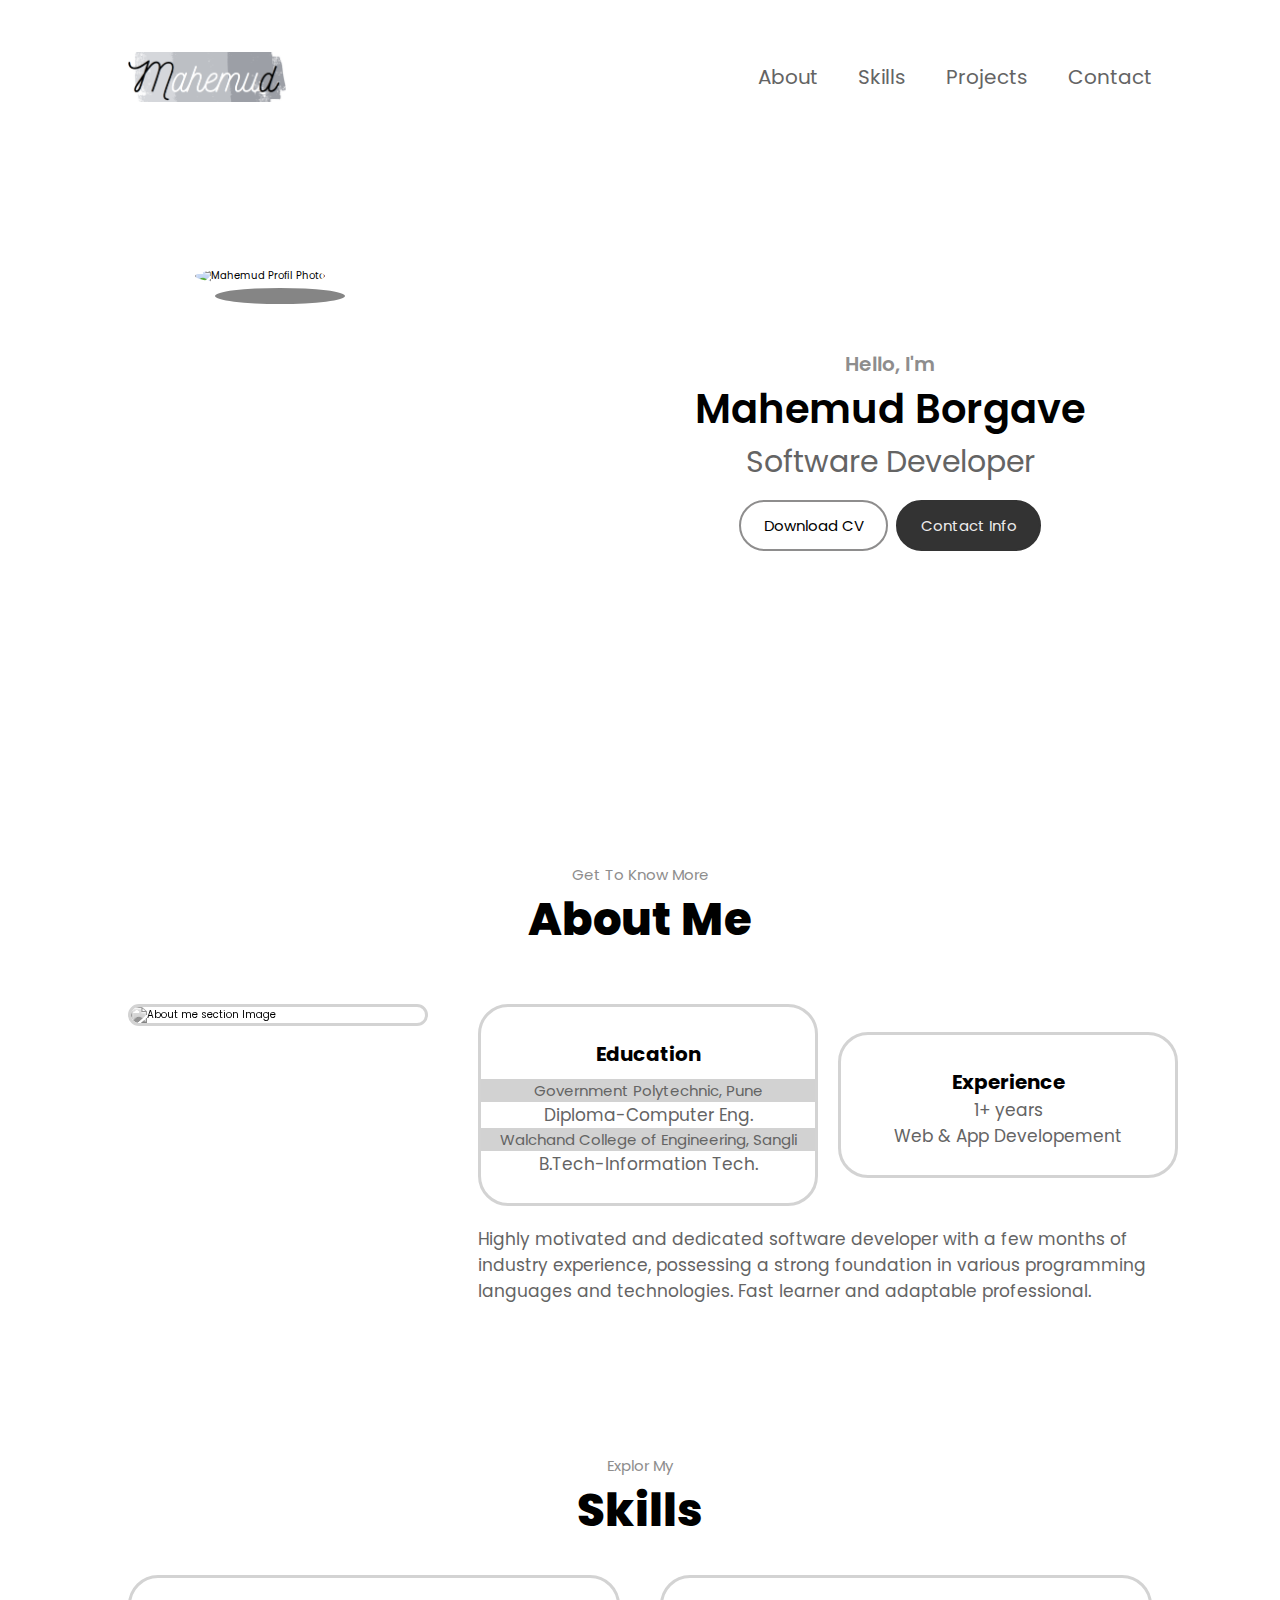
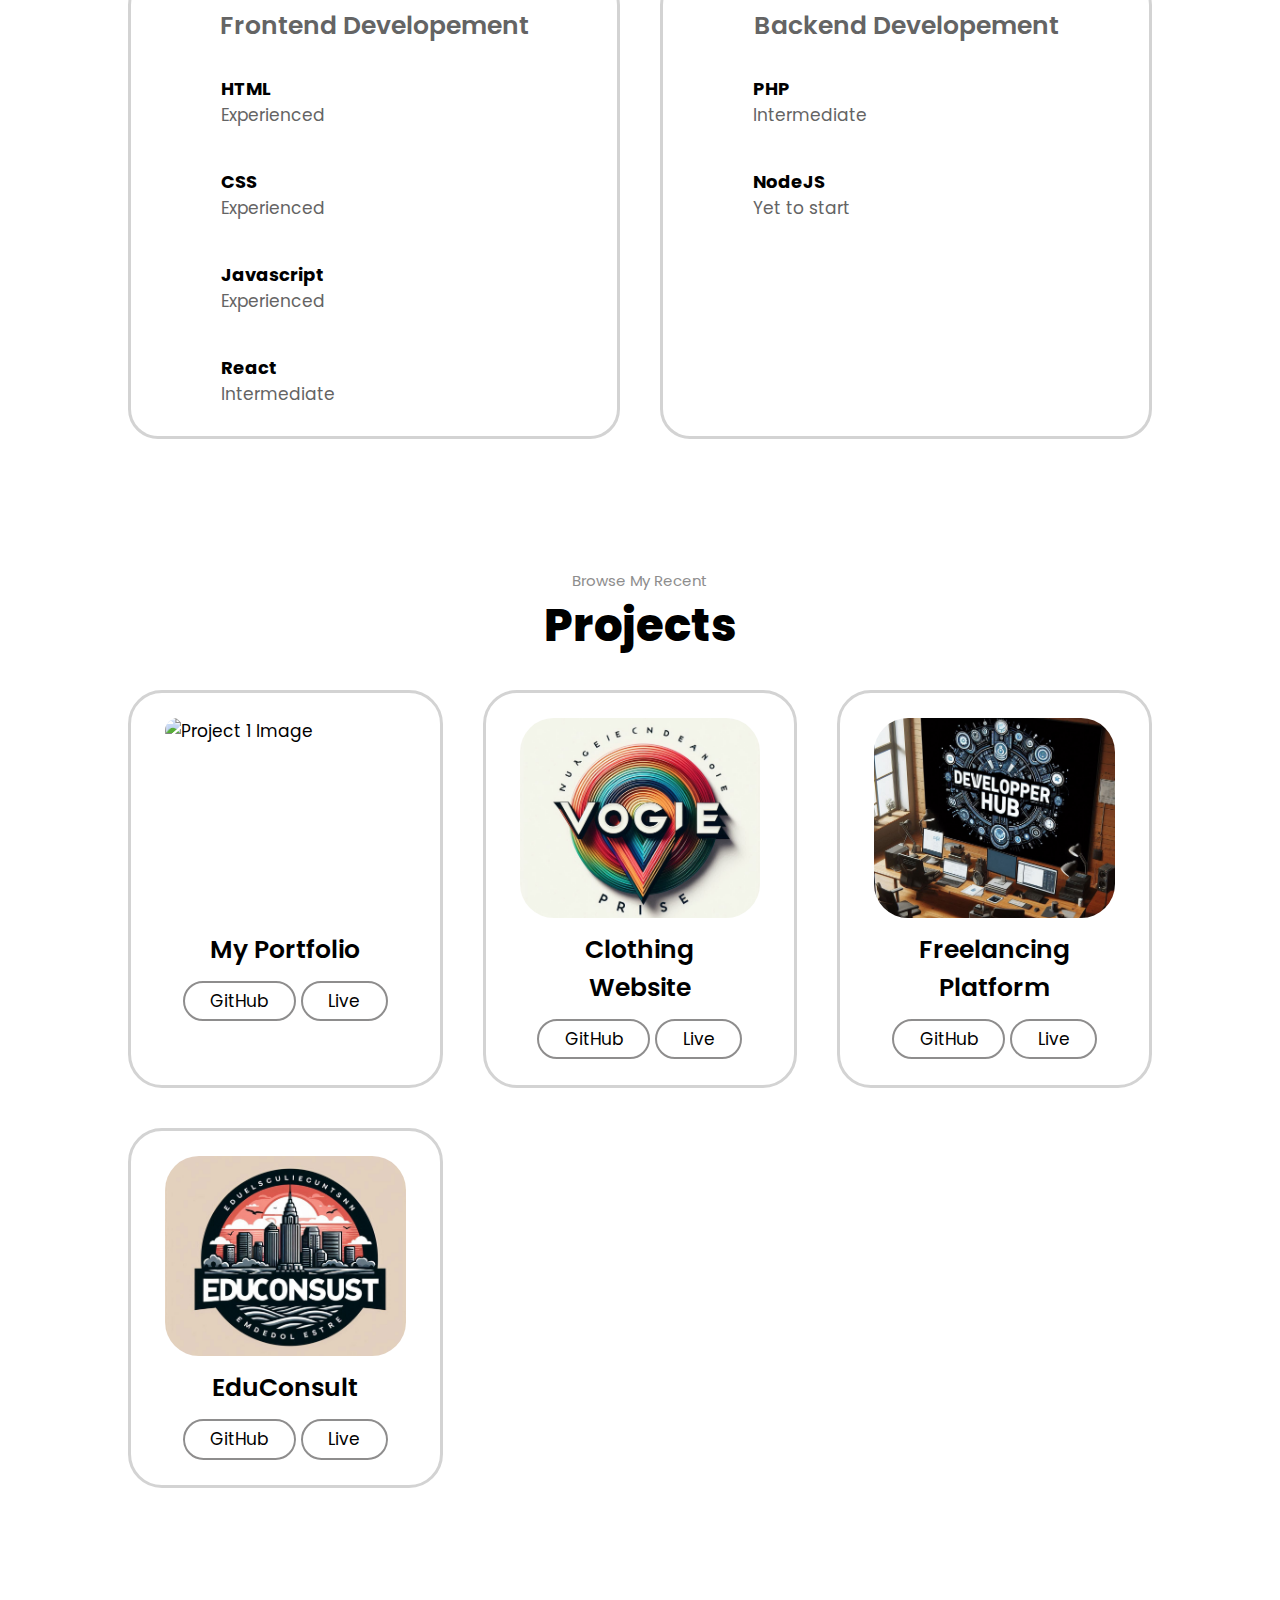
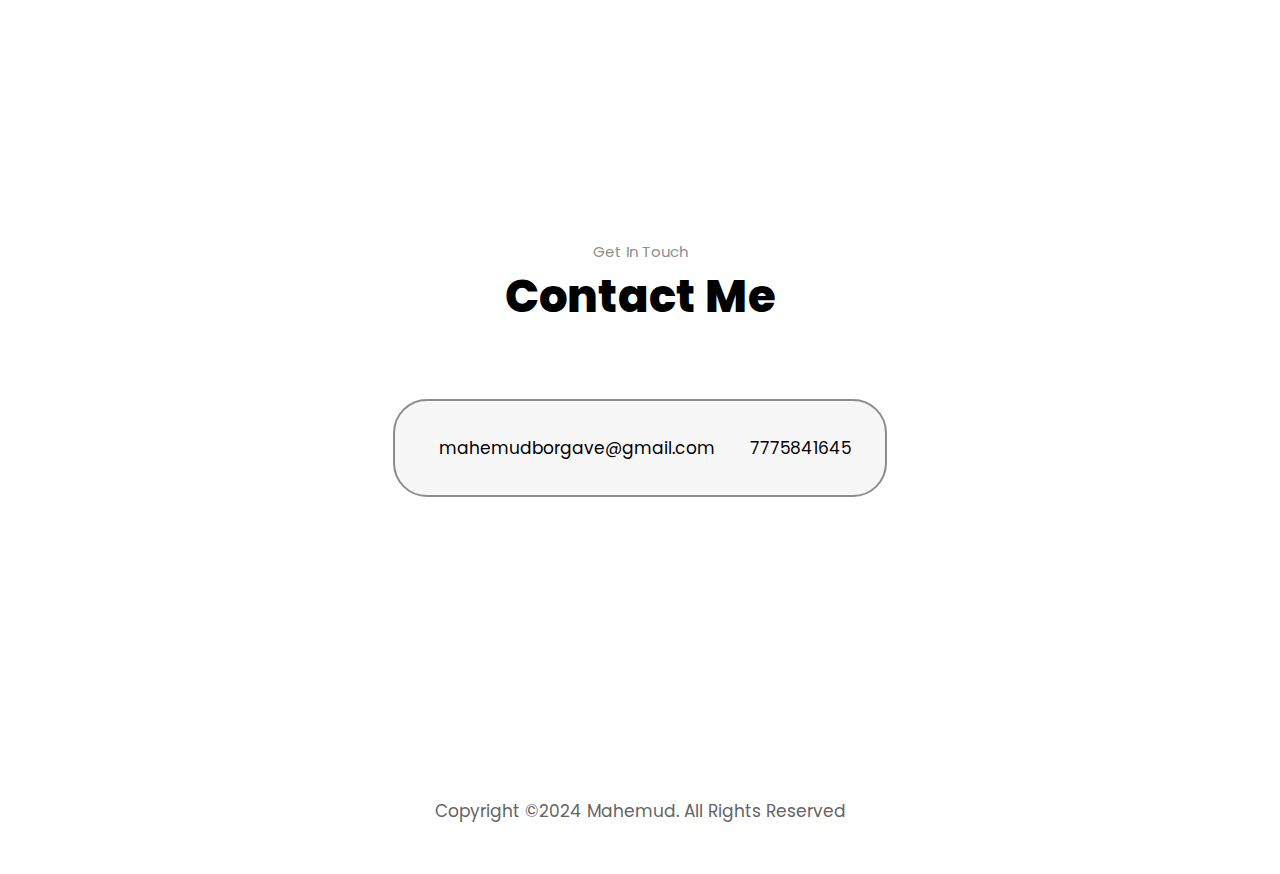
==== commit 219a120b: "Logo changed" ====
--- a/index.html
+++ b/index.html
@@ -13,8 +13,8 @@
 
 <body>
     <div class="header">
-        <div>
-            <p>Mahemud</p>
+        <div class="logo">
+            <img src="./assets/logo-some1.png" alt="logo">
         </div>
         <ul class="nav-links">
             <a href="#aboutme">
--- a/style.css
+++ b/style.css
@@ -29,6 +29,14 @@
     display: flex;
     justify-content: space-between;
     align-items: center;
+}
+
+.header .logo {
+    height: 50px;
+}
+
+.header .logo img {
+    height: 100%;
 }
 
 .header p {
@@ -193,7 +201,7 @@
     /* border: 5px solid red; */
     text-align: center;
     text-transform: capitalize;
-    padding: 30px 0;
+    padding: 3em 0;
 }
 
 .wrapper-heading .small-heading {
@@ -210,15 +218,16 @@
     /* border: 5px solid green; */
     display: flex;
     justify-content: space-between;
-    padding: 0 0 50px;
+    padding: 0 0 0;
     margin-top: 20px;
 }
 
 .wrapper-aboutme-content .aboutme-image {
     border: 3px solid var(--fgray);
     border-radius: 30px;
-    width: 400px;
-    height: 400px;
+    width: 30%;
+    height: 30%;
+    min-width: 300px;
     margin-right: 50px;
     overflow: hidden;
 }
@@ -249,7 +258,7 @@
 .wrapper-aboutme-content .aboutme-content .exp-edu-box {
     /* border: 5px solid blue; */
     display: flex;
-    justify-content: space-between;
+    justify-content: start;
     align-items: center;
 }
 
@@ -260,7 +269,15 @@
     padding: 1.5em 0;
     border-radius: 30px;
     color: var(--dgray);
+    margin-right: 20px;
     transition: all .2s ease-in-out;
+}
+
+.wrapper-aboutme-content .aboutme-content .exp-box i {
+    display: block;
+    font-size: 2.3rem;
+    margin-bottom: .3em;
+    color: black;
 }
 
 .wrapper-aboutme-content .aboutme-content .exp-box:hover {
@@ -288,7 +305,9 @@
 
 .skill-sectors {
     display: grid;
-    grid-template-columns: repeat(2, 1fr);
+    /* grid-template-columns: repeat(2, 1fr); */
+    grid-template-columns: repeat(auto-fit, minmax(200px, 1fr));
+    ;
     gap: 40px;
 }
 
@@ -310,12 +329,13 @@
     font-size: 2.5rem;
     font-weight: 600;
     margin-bottom: 30px;
+    padding: 0 1em;
 }
 
 .skill-sectors .sector .skills {
     /* border: 5px solid red; */
     display: grid;
-    grid-template-columns: repeat(2, 1fr);
+    grid-template-columns: repeat(auto-fit, minmax(150px, 1fr));
     gap: 40px 60px;
     font-size: 1.7rem;
     padding: 0 70px;
@@ -368,7 +388,7 @@
 
 .projects .project .project-img {
     width: 100%;
-    height: 300px;
+    height: 200px;
 }
 
 .projects .project .project-img img {
@@ -418,24 +438,13 @@
     align-items: center;
 }
 
-.cont-line1 {
-    font-size: 2.5rem;
-    color: var(--gray);
-    font-weight: 500;
-}
-
-.cont-line2 {
-    font-size: 5rem;
-    color: black;
-    font-weight: 600;
-}
-
 .cont-src {
     margin-top: 1em;
     border-radius: 2em;
     border: 2px solid var(--gray);
     padding: 2em 2em;
     background-color: #f7f7f7;
+    text-align: center;
     transition: all .4s ease-in-out;
 }
 
@@ -457,6 +466,7 @@
 
 .src p {
     display: inline-block;
+    word-wrap: break-word;
     font-weight: 400;
 }
 
@@ -488,6 +498,23 @@
         font-size: 3.5rem;
     }
 
+    .wrapper-aboutme-content .aboutme-content .exp-edu-box {
+        flex-direction: column;
+    }
+
+    .wrapper-aboutme-content .aboutme-content .exp-edu-box .exp-box {
+        width: 100%;
+        margin-right: 0;
+        margin-bottom: 20px;
+    }
+
+    .wrapper-aboutme-content .aboutme-content .aboutme-description {
+        display: none;
+    }
+
+    .wrapper-aboutme-content .aboutme-content .exp-box:hover {
+        transform: translateX(-10px);
+    }
 }
 
 @media (max-width: 1150px) {
@@ -509,17 +536,23 @@
     }
 
     .header .nav-links {
+        font-size: 1.7 rem;
         display: flex;
         width: 90%;
         flex-direction: column;
         align-items: center;
         position: fixed;
         right: -100%;
-        top: 110px;
+        top: 100px;
         background-color: rgb(51, 51, 51);
         padding: 20px 0;
         transition: all .4s ease-in-out;
-    }
+        /* opacity: 50%; */
+    }
+
+    /* .header .nav-links:hover {
+        opacity: 80%;
+    } */
 
     .header ul.visible {
         right: 0%;
@@ -550,9 +583,90 @@
         font-size: 1.5rem;
         padding: .6em 1.3em;
     }
+
+
+    .wrapper-aboutme-content .aboutme-image {
+        display: none;
+    }
+
+    .wrapper-aboutme-content .aboutme-content .exp-edu-box {
+        flex-direction: row;
+    }
+
+    .wrapper-aboutme-content .aboutme-content .exp-edu-box .exp-box {
+        margin-right: 20px;
+        margin-bottom: 0;
+    }
+
+    .wrapper-aboutme-content .aboutme-content .exp-box:hover {
+        transform: translateY(-10px);
+    }
+}
+
+@media (max-width : 786px) {
+    .wrapper-aboutme-content .aboutme-content .exp-edu-box {
+        flex-direction: column;
+    }
+
+    .wrapper-aboutme-content .aboutme-content .exp-edu-box .exp-box {
+        width: 100%;
+        margin-right: 0;
+        margin-bottom: 20px;
+    }
+
+    .wrapper-aboutme-content .aboutme-content .exp-box:hover {
+        transform: translateX(-10px);
+    }
+
+
+    .skill-sectors .sector .skills {
+        gap: 20px 20px;
+        padding: 0 30px;
+    }
+
+    .skill-sectors .sector .sector-heading {
+        font-size: 2rem;
+    }
+
+    .skill-sectors .sector .skills .skill .skill-text .sk1 {
+        font-size: 1.5rem;
+    }
+
+
+    .projects {
+        grid-template-columns: repeat(auto-fit, minmax(200px, 1fr));
+    }
+
+    .projects .project {
+        font-size: 1.3rem;
+        padding: 1.2em 1.2em;
+    }
+
+
+    .cont-src {
+        padding: 1em 1em;
+        overflow: auto;
+    }
+
+    .cont-src> :first-child {
+        padding: 0;
+        margin: 0.5em;
+    }
 }
 
 @media (max-width : 520px) {
+    /* #about .profile-photo img {
+        box-shadow: 15px 15px rgb(133, 133, 133);
+    } */
+
+    #about .profile-photo img {
+        box-shadow: 20px 15px rgb(133, 133, 133), -20px -15px rgb(56, 56, 56);
+    }
+
+    #about .profile-photo img:hover {
+        box-shadow: -40px 30px rgb(133, 133, 133), -30px -20px rgb(56, 56, 56);
+    }
+
     #about .about-info {
         padding: 50px 0 50px;
     }
@@ -581,6 +695,26 @@
         font-size: 1.4rem;
         padding: .6em 1.3em;
     }
+
+    .wrapper-heading .small-heading {
+        font-size: 1.3rem;
+        color: var(--gray);
+    }
+
+    .wrapper-heading .main-heading {
+        font-size: 3.5rem;
+        font-weight: 800;
+    }
+
+
+    #contact-section {
+        font-size: 1.4rem;
+    }
+
+    footer {
+        font-size: 1.4rem;
+        padding: 50px 0;
+    }
 }
 
 @media (max-width : 385px) {
@@ -590,7 +724,11 @@
     }
 
     #about .about-info .about-buttons a:nth-child(2) {
-        font-size: 1.1srem;
+        font-size: 1.1rem;
         padding: .6em 1.3em;
     }
+
+    #contact-section {
+        font-size: 1rem;
+    }
 }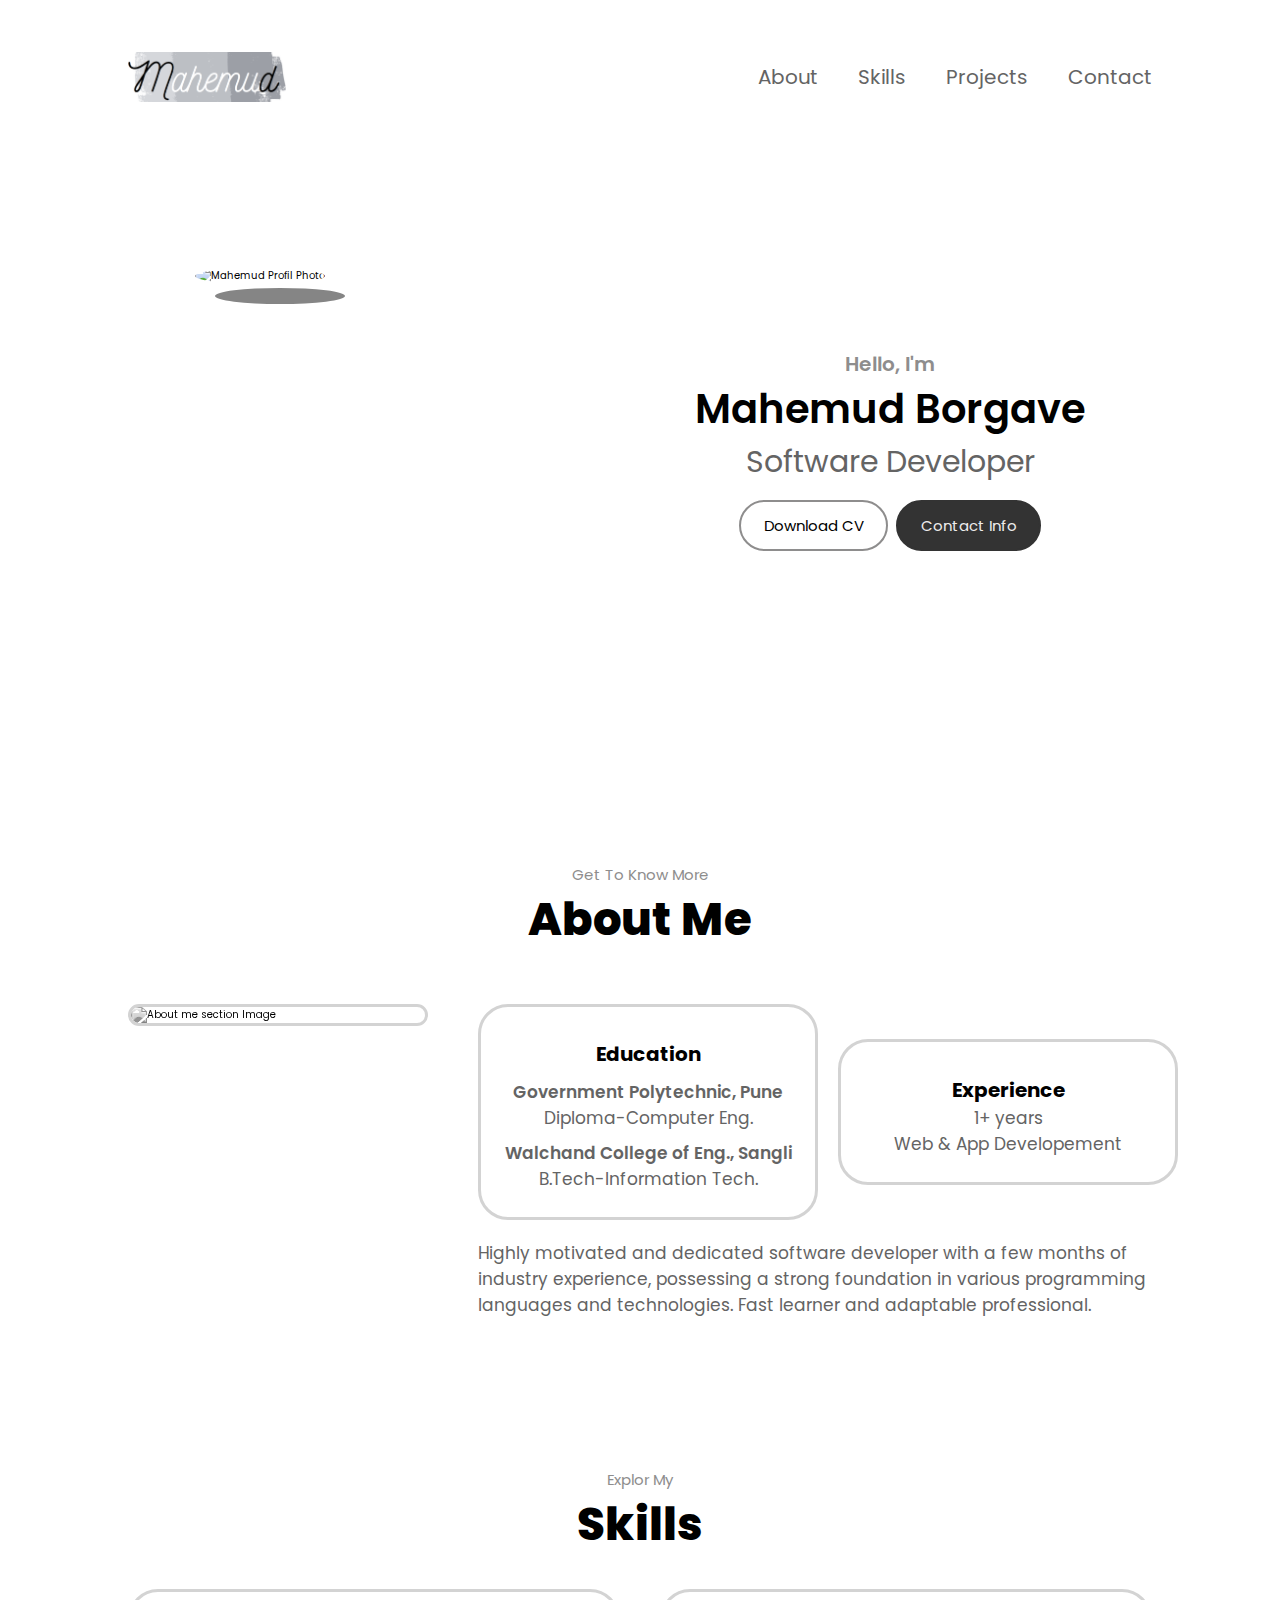
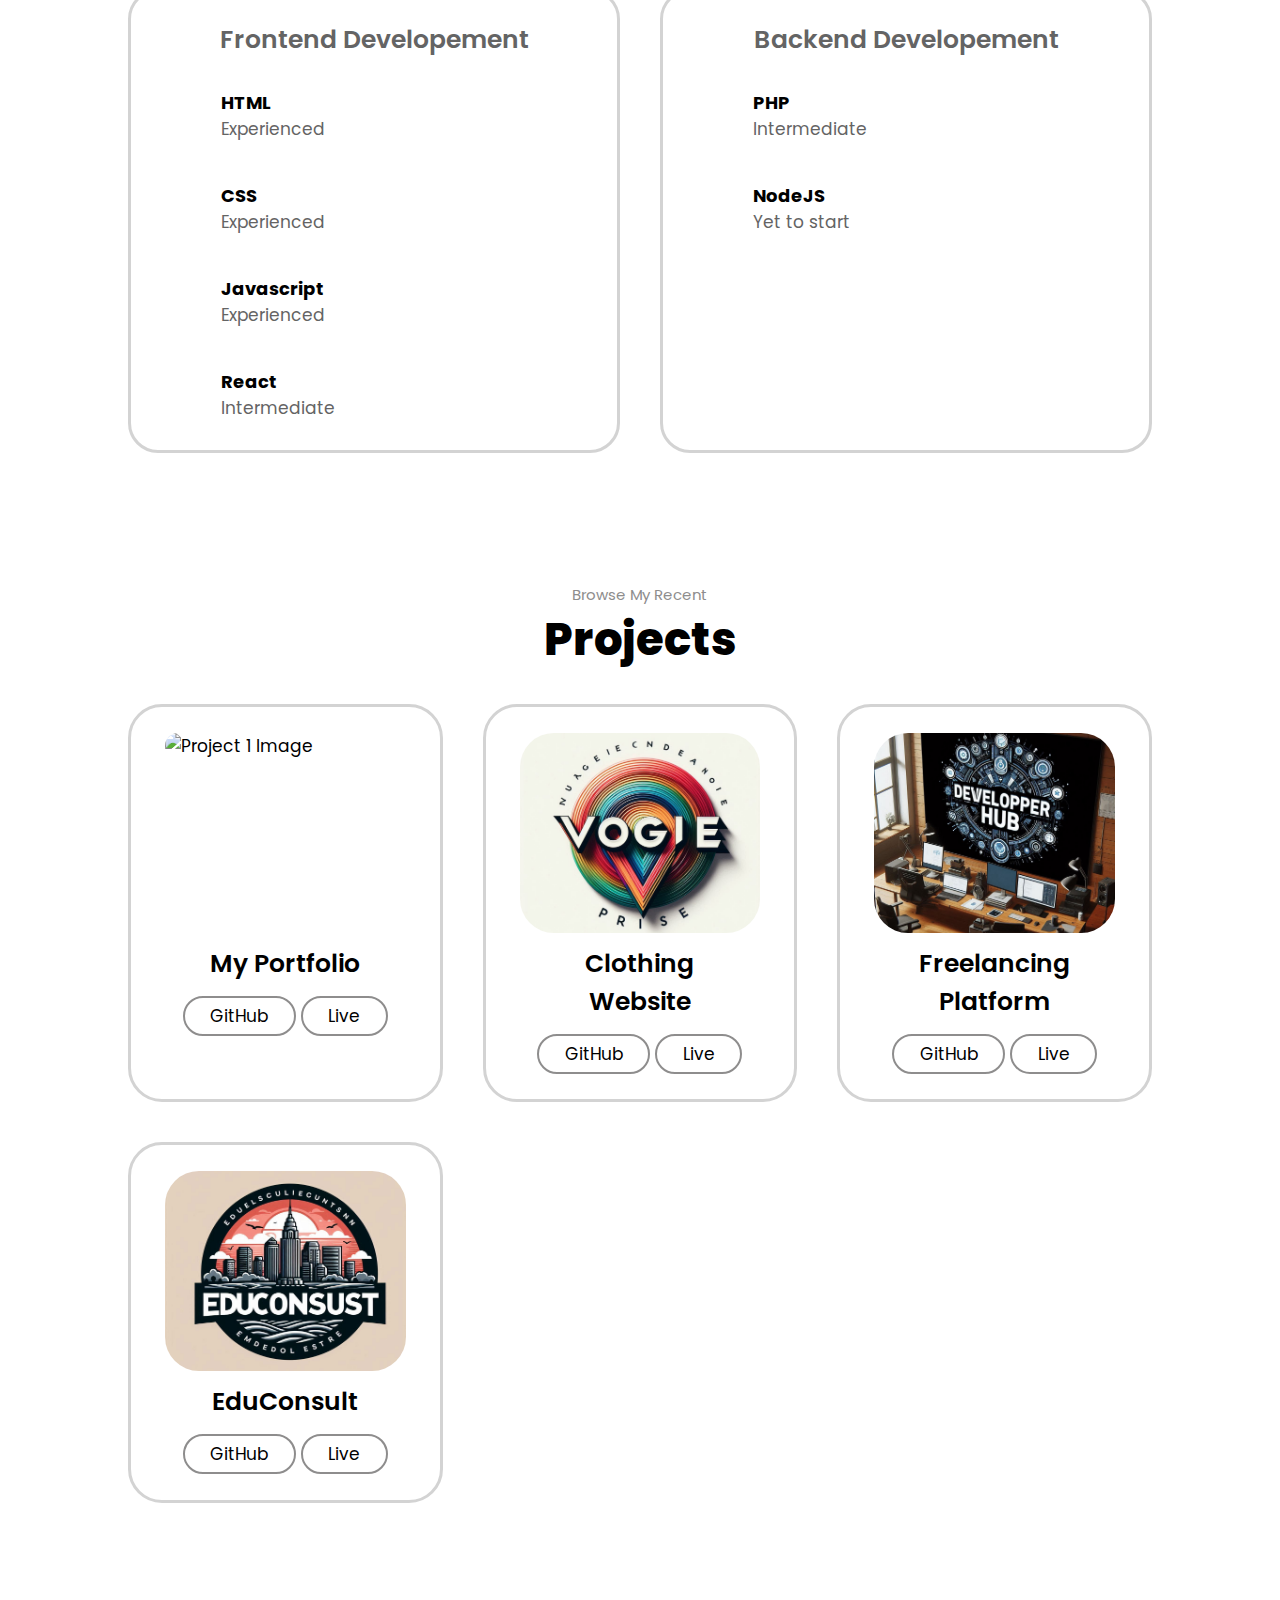
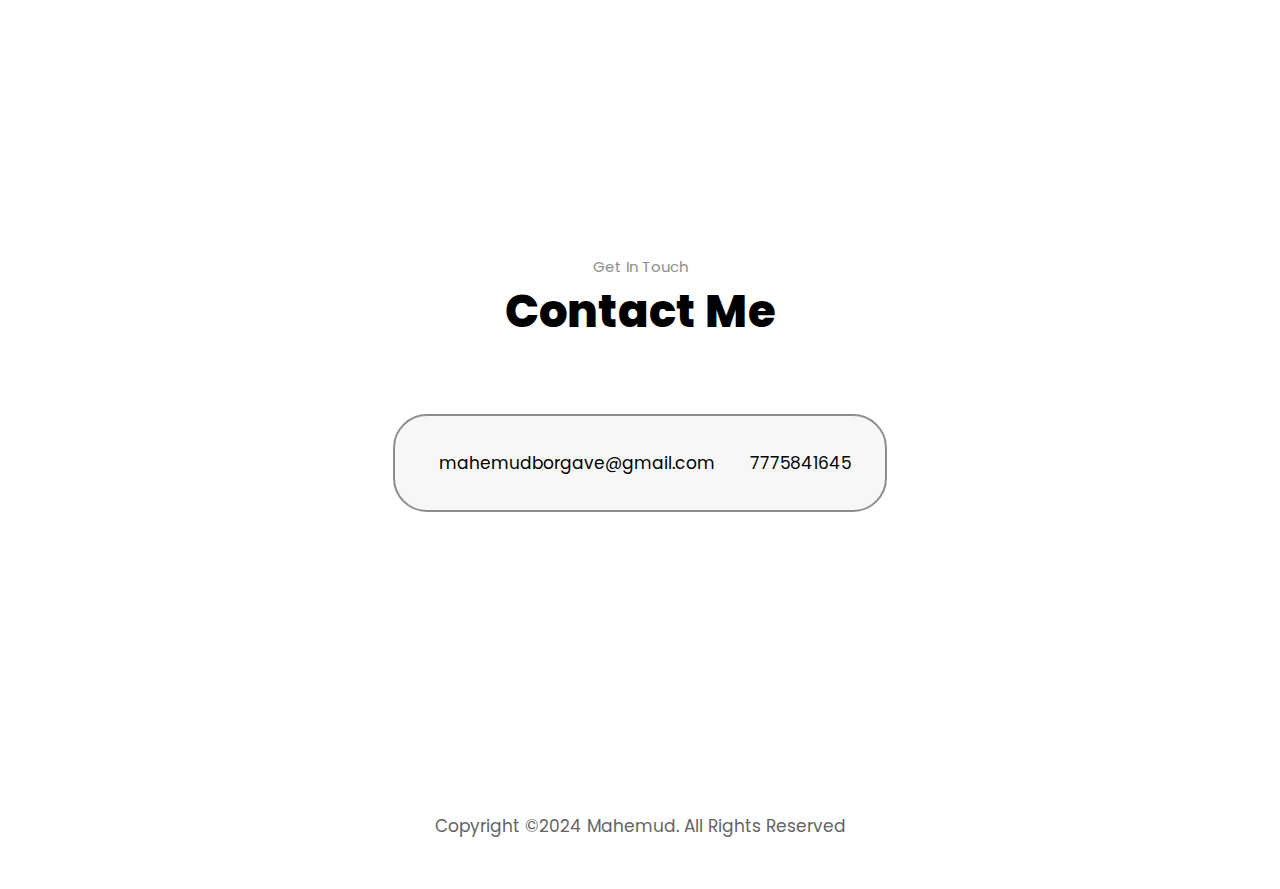
==== commit d5ade6f1: "Changes in education style" ====
--- a/index.html
+++ b/index.html
@@ -73,9 +73,9 @@
                     <div class="edu exp-box">
                         <i class="fa-solid fa-graduation-cap"></i>
                         <p style="font-size: 2rem;font-weight: bold;color: black; margin-bottom: .5em;">Education</p>
-                        <p style="font-size: 1.5rem; background-color: rgb(210, 210, 210);">Government Polytechnic, Pune</p>
+                        <p style="font-weight: 600;">Government Polytechnic, Pune</p>
                         <p>Diploma-Computer Eng.</p>
-                        <p style="font-size: 1.5rem; background-color: rgb(210, 210, 210);">Walchand College of Engineering, Sangli</p>
+                        <p style="font-weight: 600; margin-top: .5em;">Walchand College of Eng., Sangli</p>
                         <p>B.Tech-Information Tech.</p>
                     </div>
                     <div class="exp exp-box">
--- a/style.css
+++ b/style.css
@@ -243,7 +243,7 @@
 
 .wrapper-aboutme-content .aboutme-image:hover img {
     transform: scale(1.05);
-    filter: grayscale(30%);
+    filter: grayscale(0%);
 }
 
 .wrapper-aboutme-content .aboutme-content {
@@ -259,7 +259,7 @@
     /* border: 5px solid blue; */
     display: flex;
     justify-content: start;
-    align-items: center;
+    align-items: center ;
 }
 
 .wrapper-aboutme-content .aboutme-content .exp-box {
